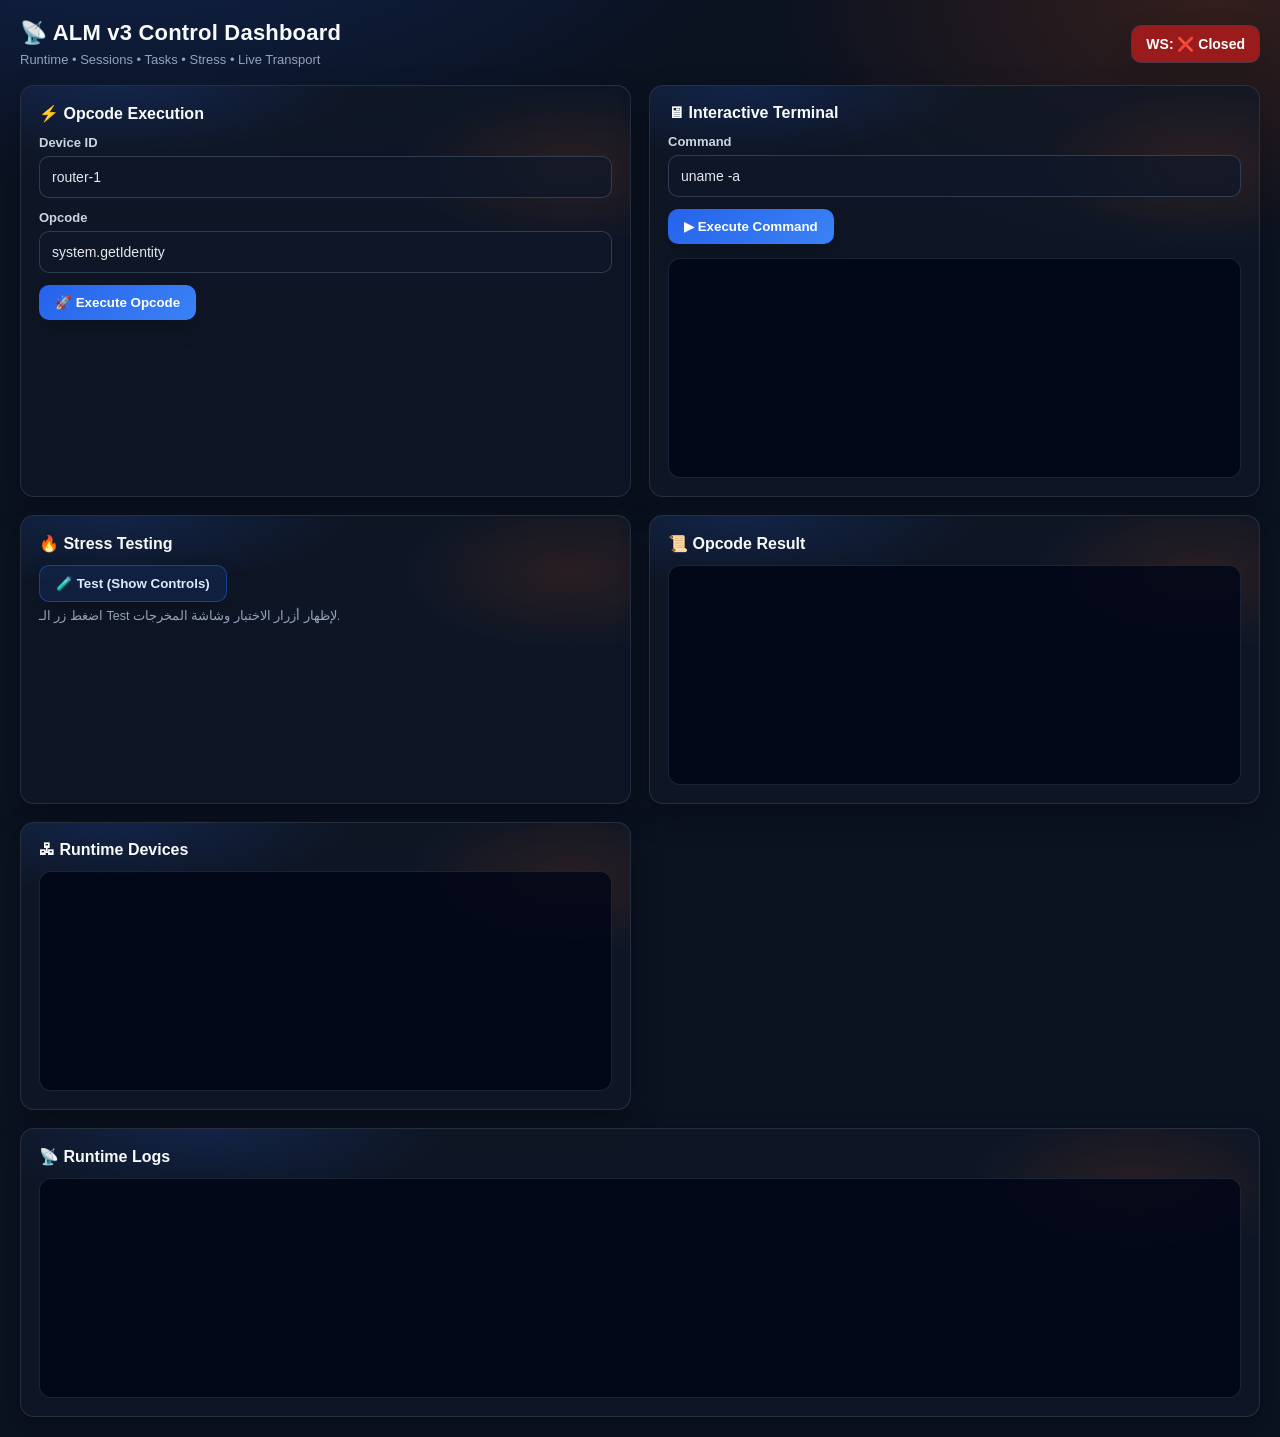
==== frontend/index.html @ 75d92298 "Refactor index.html for language and styling updates" ====
<!DOCTYPE html>
<html lang="en">
  <head>
    <meta charset="UTF-8" />
    <meta name="viewport" content="width=device-width, initial-scale=1.0" />
    <title>ALM v3 Dashboard</title>

    <style>
      * {
        box-sizing: border-box;
      }

      :root {
        --bg: #0b1220;
        --panel: rgba(17, 24, 39, 0.75);
        --panel-solid: #111827;
        --border: rgba(148, 163, 184, 0.18);
        --text: #e5e7eb;
        --muted: #94a3b8;

        --blue: #2563eb;
        --green: #16a34a;
        --amber: #ca8a04;
        --orange: #ea580c;
        --red: #991b1b;

        --shadow: 0 12px 30px rgba(0, 0, 0, 0.25);
        --radius: 14px;
      }

      body {
        margin: 0;
        padding: 20px;
        font-family: Arial, sans-serif;
        background: radial-gradient(1200px 600px at 10% -10%, rgba(37, 99, 235, 0.25), transparent 55%),
          radial-gradient(900px 500px at 95% 0%, rgba(234, 88, 12, 0.18), transparent 50%),
          var(--bg);
        color: var(--text);
      }

      h1,
      h2,
      h3 {
        margin: 0;
        color: #f8fafc;
      }

      .header {
        display: flex;
        justify-content: space-between;
        align-items: center;
        margin-bottom: 18px;
        gap: 18px;
        flex-wrap: wrap;
      }

      .title-wrap {
        display: flex;
        flex-direction: column;
        gap: 6px;
      }

      .header h1 {
        font-size: 22px;
        letter-spacing: 0.2px;
        line-height: 1.2;
      }

      .footer {
        color: var(--muted);
        font-size: 13px;
      }

      .badge {
        padding: 10px 14px;
        border-radius: 10px;
        font-size: 14px;
        font-weight: 700;
        color: #fff;
        background: rgba(30, 41, 59, 0.9);
        border: 1px solid rgba(51, 65, 85, 0.7);
        box-shadow: 0 10px 26px rgba(0, 0, 0, 0.18);
        white-space: nowrap;
      }

      .grid {
        display: grid;
        grid-template-columns: repeat(auto-fit, minmax(420px, 1fr));
        gap: 18px;
      }

      .card {
        background: var(--panel);
        border: 1px solid var(--border);
        border-radius: var(--radius);
        padding: 18px;
        box-shadow: var(--shadow);
        position: relative;
        overflow: hidden;
      }

      .card::before {
        content: "";
        position: absolute;
        inset: -2px;
        background: radial-gradient(400px 120px at 15% 0%, rgba(37, 99, 235, 0.18), transparent 60%),
          radial-gradient(300px 140px at 90% 20%, rgba(234, 88, 12, 0.12), transparent 55%);
        pointer-events: none;
      }

      .card > * {
        position: relative;
      }

      .card h2 {
        font-size: 16px;
        margin-bottom: 12px;
        display: flex;
        align-items: center;
        gap: 10px;
      }

      .row {
        margin-bottom: 12px;
      }

      label {
        display: block;
        margin-bottom: 6px;
        font-weight: 800;
        color: #cbd5e1;
        font-size: 13px;
      }

      input {
        width: 100%;
        padding: 12px;
        border-radius: 10px;
        border: 1px solid rgba(51, 65, 85, 0.9);
        background: rgba(15, 23, 42, 0.7);
        color: var(--text);
        font-size: 14px;
        outline: none;
        transition: border-color 0.2s, box-shadow 0.2s, transform 0.2s;
      }

      input:focus {
        border-color: rgba(37, 99, 235, 1);
        box-shadow: 0 0 0 4px rgba(37, 99, 235, 0.18);
      }

      button {
        border: none;
        border-radius: 10px;
        padding: 10px 16px;
        cursor: pointer;
        font-weight: 800;
        transition: 0.18s ease;
        transform: translateY(0);
        box-shadow: 0 10px 20px rgba(0, 0, 0, 0.18);
      }

      button:hover {
        opacity: 0.95;
        transform: translateY(-1px);
      }

      button:active {
        transform: translateY(0);
      }

      .btn-primary {
        background: linear-gradient(135deg, rgba(37, 99, 235, 1), rgba(59, 130, 246, 1));
        color: white;
      }

      .btn-light {
        background: linear-gradient(135deg, rgba(22, 163, 74, 1), rgba(34, 197, 94, 1));
        color: white;
      }

      .btn-medium {
        background: linear-gradient(135deg, rgba(202, 138, 4, 1), rgba(245, 158, 11, 1));
        color: white;
      }

      .btn-heavy {
        background: linear-gradient(135deg, rgba(234, 88, 12, 1), rgba(251, 146, 60, 1));
        color: white;
      }

      .btn-extreme {
        background: linear-gradient(135deg, rgba(153, 27, 27, 1), rgba(220, 38, 38, 1));
        color: white;
      }

      /* Toggle button style */
      .btn-toggle {
        background: rgba(37, 99, 235, 0.12);
        border: 1px solid rgba(37, 99, 235, 0.5);
        color: #dbeafe;
      }

      /* Stress controls area (hidden until Test clicked) */
      .stress-controls {
        display: none; /* Hidden by default */
        margin-top: 10px;
      }

      .stress-controls.show {
        display: block;
      }

      .stress-buttons {
        display: flex;
        flex-wrap: wrap;
        gap: 10px;
        margin-bottom: 12px;
      }

      .runtime-terminal {
        background: rgba(2, 6, 23, 0.85);
        color: #22c55e;
        border-radius: 12px;
        padding: 14px;
        font-family: monospace;
        font-size: 13px;
        line-height: 1.6;
        overflow-x: auto;
        overflow-y: auto;
        white-space: pre-wrap;
        border: 1px solid rgba(30, 41, 59, 0.9);
        min-height: 220px;
        max-height: 320px;
      }

      .runtime-terminal .line {
        margin-bottom: 6px;
      }

      /* small hint */
      .hint {
        color: var(--muted);
        font-size: 12.5px;
        margin-top: 6px;
      }

      @media (max-width: 768px) {
        body {
          padding: 12px;
        }
        .grid {
          grid-template-columns: 1fr;
        }
      }
    </style>
  </head>

  <body>
    <!-- HEADER -->
    <div class="header">
      <div class="title-wrap">
        <h1>📡 ALM v3 Control Dashboard</h1>
        <div class="footer">Runtime • Sessions • Tasks • Stress • Live Transport</div>
      </div>

      <div id="wsStatus" class="badge">WS: ⏳ Connecting...</div>
    </div>

    <!-- MAIN GRID -->
    <div class="grid">
      <!-- OPCODE -->
      <div class="card">
        <h2>⚡ Opcode Execution</h2>

        <div class="row">
          <label>Device ID</label>
          <input id="opcodeDevice" value="router-1" />
        </div>

        <div class="row">
          <label>Opcode</label>
          <input id="opcodeInput" value="system.getIdentity" />
        </div>

        <button class="btn-primary" onclick="sendOpcode()">
          🚀 Execute Opcode
        </button>
      </div>

      <!-- TERMINAL -->
      <div class="card">
        <h2>🖥 Interactive Terminal</h2>

        <div class="row">
          <label>Command</label>
          <input id="terminalInput" value="uname -a" />
        </div>

        <button class="btn-primary" onclick="runTerminal()">
          ▶ Execute Command
        </button>

        <div
          id="terminalOutput"
          class="runtime-terminal"
          style="margin-top:14px;"
        ></div>
      </div>

      <!-- STRESS -->
      <div class="card">
        <h2>🔥 Stress Testing</h2>

        <!-- Test button (shows stress controls + terminal) -->
        <button
          id="stressTestToggle"
          class="btn-toggle"
          type="button"
          aria-expanded="false"
        >
          🧪 Test (Show Controls)
        </button>
        <div class="hint">اضغط زر الـ Test لإظهار أزرار الاختبار وشاشة المخرجات.</div>

        <!-- Hidden by default -->
        <div id="stressControlsWrap" class="stress-controls">
          <div class="stress-buttons">
            <button id="runLight" class="btn-light">Light</button>
            <button id="runMedium" class="btn-medium">Medium</button>
            <button id="runHeavy" class="btn-heavy">Heavy</button>
            <button id="runExtreme" class="btn-extreme">Extreme</button>
          </div>

          <div id="stressResults" class="runtime-terminal"></div>
        </div>
      </div>

      <!-- OPCODE RESULT -->
      <div class="card">
        <h2>📜 Opcode Result</h2>
        <div id="opcodeResult" class="runtime-terminal"></div>
      </div>

      <!-- DEVICES -->
      <div class="card">
        <h2>🖧 Runtime Devices</h2>
        <div id="devicesBox" class="runtime-terminal"></div>
      </div>

      <!-- LOGS -->
      <div
        class="card"
        style="grid-column: 1 / -1;"
      >
        <h2>📡 Runtime Logs</h2>
        <div id="logs" class="runtime-terminal"></div>
      </div>
    </div>

    <script type="module" src="app.js"></script>

    <!-- Inline toggle logic for the Stress UI only -->
    <script>
      const toggleBtn = document.getElementById("stressTestToggle");
      const wrap = document.getElementById("stressControlsWrap");

      // Default hidden; show on click
      toggleBtn.addEventListener("click", () => {
        const isOpen = wrap.classList.toggle("show");
        toggleBtn.setAttribute("aria-expanded", String(isOpen));
        toggleBtn.textContent = isOpen
          ? "✅ Test (Hide Controls)"
          : "🧪 Test (Show Controls)";
      });
    </script>
  </body>
</html>
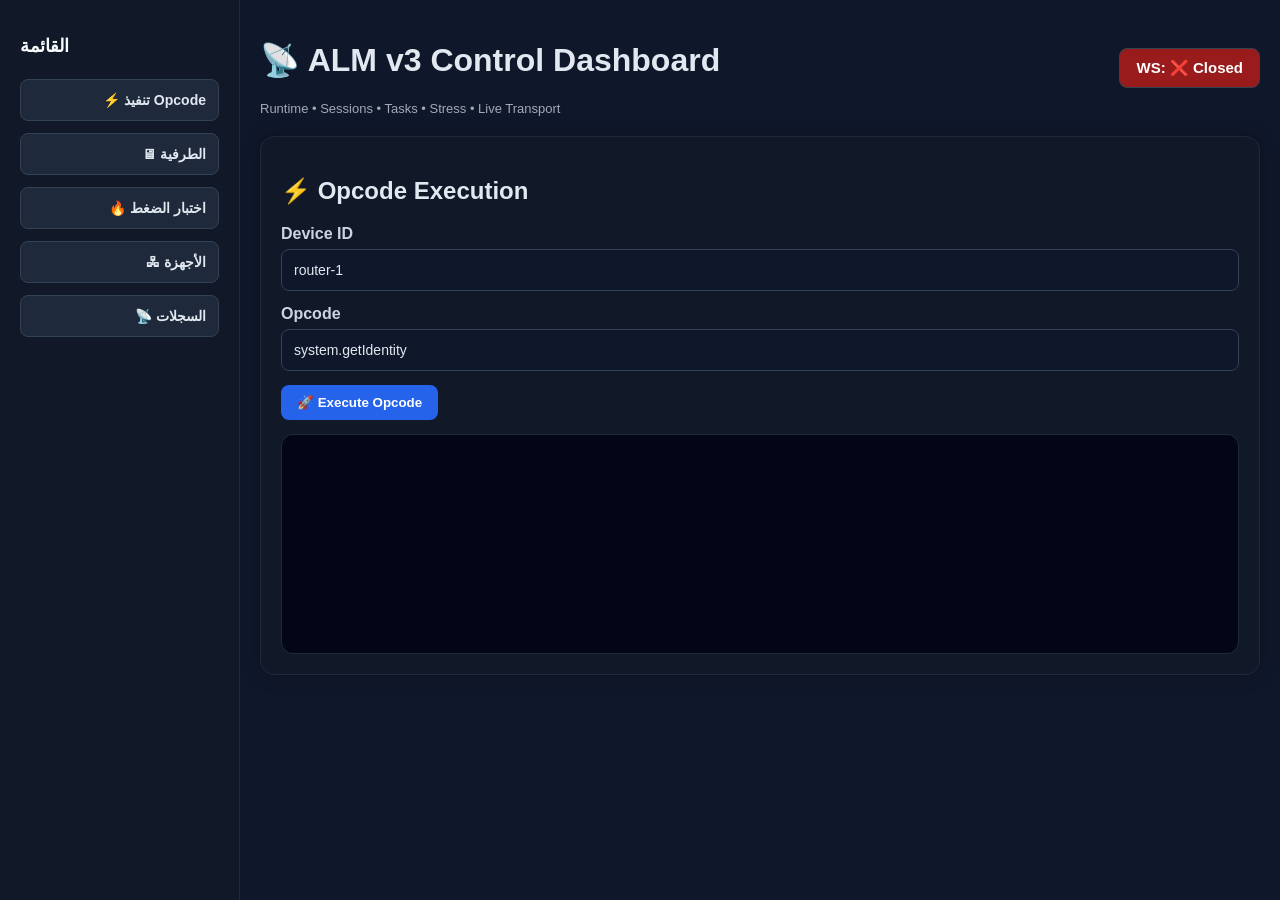
==== commit 59d6cb5b: "Update index.html" ====
--- a/frontend/index.html
+++ b/frontend/index.html
@@ -1,275 +1,195 @@
 <!DOCTYPE html>
 <html lang="en">
-  <head>
-    <meta charset="UTF-8" />
-    <meta name="viewport" content="width=device-width, initial-scale=1.0" />
-    <title>ALM v3 Dashboard</title>
-
-    <style>
-      * {
-        box-sizing: border-box;
-      }
-
-      :root {
-        --bg: #0b1220;
-        --panel: rgba(17, 24, 39, 0.75);
-        --panel-solid: #111827;
-        --border: rgba(148, 163, 184, 0.18);
-        --text: #e5e7eb;
-        --muted: #94a3b8;
-
-        --blue: #2563eb;
-        --green: #16a34a;
-        --amber: #ca8a04;
-        --orange: #ea580c;
-        --red: #991b1b;
-
-        --shadow: 0 12px 30px rgba(0, 0, 0, 0.25);
-        --radius: 14px;
-      }
-
-      body {
-        margin: 0;
-        padding: 20px;
-        font-family: Arial, sans-serif;
-        background: radial-gradient(1200px 600px at 10% -10%, rgba(37, 99, 235, 0.25), transparent 55%),
-          radial-gradient(900px 500px at 95% 0%, rgba(234, 88, 12, 0.18), transparent 50%),
-          var(--bg);
-        color: var(--text);
-      }
-
-      h1,
-      h2,
-      h3 {
-        margin: 0;
-        color: #f8fafc;
-      }
-
-      .header {
-        display: flex;
-        justify-content: space-between;
-        align-items: center;
-        margin-bottom: 18px;
-        gap: 18px;
-        flex-wrap: wrap;
-      }
-
-      .title-wrap {
-        display: flex;
-        flex-direction: column;
-        gap: 6px;
-      }
-
-      .header h1 {
-        font-size: 22px;
-        letter-spacing: 0.2px;
-        line-height: 1.2;
-      }
-
-      .footer {
-        color: var(--muted);
-        font-size: 13px;
-      }
-
-      .badge {
-        padding: 10px 14px;
-        border-radius: 10px;
-        font-size: 14px;
-        font-weight: 700;
-        color: #fff;
-        background: rgba(30, 41, 59, 0.9);
-        border: 1px solid rgba(51, 65, 85, 0.7);
-        box-shadow: 0 10px 26px rgba(0, 0, 0, 0.18);
-        white-space: nowrap;
-      }
-
-      .grid {
-        display: grid;
-        grid-template-columns: repeat(auto-fit, minmax(420px, 1fr));
-        gap: 18px;
-      }
-
-      .card {
-        background: var(--panel);
-        border: 1px solid var(--border);
-        border-radius: var(--radius);
-        padding: 18px;
-        box-shadow: var(--shadow);
-        position: relative;
-        overflow: hidden;
-      }
-
-      .card::before {
-        content: "";
-        position: absolute;
-        inset: -2px;
-        background: radial-gradient(400px 120px at 15% 0%, rgba(37, 99, 235, 0.18), transparent 60%),
-          radial-gradient(300px 140px at 90% 20%, rgba(234, 88, 12, 0.12), transparent 55%);
-        pointer-events: none;
-      }
-
-      .card > * {
-        position: relative;
-      }
-
-      .card h2 {
-        font-size: 16px;
-        margin-bottom: 12px;
-        display: flex;
-        align-items: center;
-        gap: 10px;
-      }
-
-      .row {
-        margin-bottom: 12px;
-      }
-
-      label {
-        display: block;
-        margin-bottom: 6px;
-        font-weight: 800;
-        color: #cbd5e1;
-        font-size: 13px;
-      }
-
-      input {
-        width: 100%;
-        padding: 12px;
-        border-radius: 10px;
-        border: 1px solid rgba(51, 65, 85, 0.9);
-        background: rgba(15, 23, 42, 0.7);
-        color: var(--text);
-        font-size: 14px;
-        outline: none;
-        transition: border-color 0.2s, box-shadow 0.2s, transform 0.2s;
-      }
-
-      input:focus {
-        border-color: rgba(37, 99, 235, 1);
-        box-shadow: 0 0 0 4px rgba(37, 99, 235, 0.18);
-      }
-
-      button {
-        border: none;
-        border-radius: 10px;
-        padding: 10px 16px;
-        cursor: pointer;
-        font-weight: 800;
-        transition: 0.18s ease;
-        transform: translateY(0);
-        box-shadow: 0 10px 20px rgba(0, 0, 0, 0.18);
-      }
-
-      button:hover {
-        opacity: 0.95;
-        transform: translateY(-1px);
-      }
-
-      button:active {
-        transform: translateY(0);
-      }
-
-      .btn-primary {
-        background: linear-gradient(135deg, rgba(37, 99, 235, 1), rgba(59, 130, 246, 1));
-        color: white;
-      }
-
-      .btn-light {
-        background: linear-gradient(135deg, rgba(22, 163, 74, 1), rgba(34, 197, 94, 1));
-        color: white;
-      }
-
-      .btn-medium {
-        background: linear-gradient(135deg, rgba(202, 138, 4, 1), rgba(245, 158, 11, 1));
-        color: white;
-      }
-
-      .btn-heavy {
-        background: linear-gradient(135deg, rgba(234, 88, 12, 1), rgba(251, 146, 60, 1));
-        color: white;
-      }
-
-      .btn-extreme {
-        background: linear-gradient(135deg, rgba(153, 27, 27, 1), rgba(220, 38, 38, 1));
-        color: white;
-      }
-
-      /* Toggle button style */
-      .btn-toggle {
-        background: rgba(37, 99, 235, 0.12);
-        border: 1px solid rgba(37, 99, 235, 0.5);
-        color: #dbeafe;
-      }
-
-      /* Stress controls area (hidden until Test clicked) */
-      .stress-controls {
-        display: none; /* Hidden by default */
-        margin-top: 10px;
-      }
-
-      .stress-controls.show {
-        display: block;
-      }
-
-      .stress-buttons {
-        display: flex;
-        flex-wrap: wrap;
-        gap: 10px;
-        margin-bottom: 12px;
-      }
-
-      .runtime-terminal {
-        background: rgba(2, 6, 23, 0.85);
-        color: #22c55e;
-        border-radius: 12px;
-        padding: 14px;
-        font-family: monospace;
-        font-size: 13px;
-        line-height: 1.6;
-        overflow-x: auto;
-        overflow-y: auto;
-        white-space: pre-wrap;
-        border: 1px solid rgba(30, 41, 59, 0.9);
-        min-height: 220px;
-        max-height: 320px;
-      }
-
-      .runtime-terminal .line {
-        margin-bottom: 6px;
-      }
-
-      /* small hint */
-      .hint {
-        color: var(--muted);
-        font-size: 12.5px;
-        margin-top: 6px;
-      }
-
-      @media (max-width: 768px) {
-        body {
-          padding: 12px;
-        }
-        .grid {
-          grid-template-columns: 1fr;
-        }
-      }
-    </style>
-  </head>
-
-  <body>
-    <!-- HEADER -->
-    <div class="header">
-      <div class="title-wrap">
+
+<head>
+
+  <meta charset="UTF-8" />
+  <meta name="viewport" content="width=device-width, initial-scale=1.0" />
+
+  <title>ALM v3 Dashboard</title>
+
+  <style>
+
+    * { box-sizing: border-box; }
+
+    body {
+      margin: 0;
+      font-family: Arial, sans-serif;
+      background: #0f172a;
+      color: #e2e8f0;
+      display: flex;
+      height: 100vh;
+      overflow: hidden;
+    }
+
+    /* SIDEBAR */
+    .sidebar {
+      width: 240px;
+      background: #111827;
+      border-right: 1px solid #1f2937;
+      padding: 20px;
+      display: flex;
+      flex-direction: column;
+      gap: 12px;
+    }
+
+    .sidebar h2 {
+      font-size: 18px;
+      margin-bottom: 10px;
+      color: #f8fafc;
+    }
+
+    .side-btn {
+      background: #1e293b;
+      color: #e2e8f0;
+      padding: 12px;
+      border-radius: 8px;
+      border: 1px solid #334155;
+      cursor: pointer;
+      text-align: right;
+      font-size: 14px;
+      transition: 0.2s;
+    }
+
+    .side-btn:hover {
+      background: #334155;
+    }
+
+    /* MAIN AREA */
+    .main {
+      flex: 1;
+      padding: 20px;
+      overflow-y: auto;
+    }
+
+    /* TOP BAR */
+    .topbar {
+      display: flex;
+      justify-content: space-between;
+      align-items: center;
+      margin-bottom: 20px;
+    }
+
+    .badge {
+      padding: 10px 16px;
+      border-radius: 8px;
+      font-size: 15px;
+      font-weight: bold;
+      color: #fff;
+      background: #1e293b;
+      border: 1px solid #334155;
+    }
+
+    /* CARDS (unchanged from your code) */
+    .card {
+      background: #111827;
+      border: 1px solid #1f2937;
+      border-radius: 14px;
+      padding: 20px;
+      box-shadow: 0 0 18px rgba(0,0,0,0.25);
+      margin-bottom: 20px;
+    }
+
+    .row { margin-bottom: 14px; }
+
+    label {
+      display: block;
+      margin-bottom: 6px;
+      font-weight: bold;
+      color: #cbd5e1;
+    }
+
+    input {
+      width: 100%;
+      padding: 12px;
+      border-radius: 8px;
+      border: 1px solid #334155;
+      background: #0f172a;
+      color: #e2e8f0;
+      font-size: 14px;
+      outline: none;
+    }
+
+    input:focus { border-color: #2563eb; }
+
+    button {
+      border: none;
+      border-radius: 8px;
+      padding: 10px 16px;
+      cursor: pointer;
+      font-weight: bold;
+      transition: 0.2s;
+    }
+
+    .btn-primary { background: #2563eb; color: white; }
+    .btn-light { background: #16a34a; color: white; }
+    .btn-medium { background: #ca8a04; color: white; }
+    .btn-heavy { background: #ea580c; color: white; }
+    .btn-extreme { background: #991b1b; color: white; }
+
+    .stress-buttons {
+      display: flex;
+      flex-wrap: wrap;
+      gap: 10px;
+      margin-bottom: 14px;
+    }
+
+    .runtime-terminal {
+      background: #020617;
+      color: #22c55e;
+      border-radius: 12px;
+      padding: 16px;
+      font-family: monospace;
+      font-size: 13px;
+      line-height: 1.6;
+      overflow-x: auto;
+      overflow-y: auto;
+      white-space: pre-wrap;
+      border: 1px solid #1e293b;
+      min-height: 220px;
+      max-height: 320px;
+    }
+
+    /* Hide all pages initially */
+    .page { display: none; }
+
+    /* Show active page */
+    .active { display: block; }
+
+  </style>
+
+</head>
+
+<body>
+
+  <!-- SIDEBAR -->
+  <div class="sidebar">
+    <h2>القائمة</h2>
+
+    <button class="side-btn" onclick="showPage('pageOpcode')">⚡ تنفيذ Opcode</button>
+    <button class="side-btn" onclick="showPage('pageTerminal')">🖥 الطرفية</button>
+    <button class="side-btn" onclick="showPage('pageStress')">🔥 اختبار الضغط</button>
+    <button class="side-btn" onclick="showPage('pageDevices')">🖧 الأجهزة</button>
+    <button class="side-btn" onclick="showPage('pageLogs')">📡 السجلات</button>
+  </div>
+
+  <!-- MAIN AREA -->
+  <div class="main">
+
+    <!-- TOP BAR -->
+    <div class="topbar">
+      <div>
         <h1>📡 ALM v3 Control Dashboard</h1>
-        <div class="footer">Runtime • Sessions • Tasks • Stress • Live Transport</div>
+        <div style="opacity:0.7; font-size:13px;">Runtime • Sessions • Tasks • Stress • Live Transport</div>
       </div>
 
       <div id="wsStatus" class="badge">WS: ⏳ Connecting...</div>
     </div>
 
-    <!-- MAIN GRID -->
-    <div class="grid">
-      <!-- OPCODE -->
+    <!-- PAGES -->
+
+    <!-- OPCODE PAGE -->
+    <div id="pageOpcode" class="page active">
       <div class="card">
         <h2>⚡ Opcode Execution</h2>
 
@@ -283,12 +203,14 @@
           <input id="opcodeInput" value="system.getIdentity" />
         </div>
 
-        <button class="btn-primary" onclick="sendOpcode()">
-          🚀 Execute Opcode
-        </button>
-      </div>
-
-      <!-- TERMINAL -->
+        <button class="btn-primary" onclick="sendOpcode()">🚀 Execute Opcode</button>
+
+        <div id="opcodeResult" class="runtime-terminal" style="margin-top:14px;"></div>
+      </div>
+    </div>
+
+    <!-- TERMINAL PAGE -->
+    <div id="pageTerminal" class="page">
       <div class="card">
         <h2>🖥 Interactive Terminal</h2>
 
@@ -297,82 +219,55 @@
           <input id="terminalInput" value="uname -a" />
         </div>
 
-        <button class="btn-primary" onclick="runTerminal()">
-          ▶ Execute Command
-        </button>
-
-        <div
-          id="terminalOutput"
-          class="runtime-terminal"
-          style="margin-top:14px;"
-        ></div>
-      </div>
-
-      <!-- STRESS -->
+        <button class="btn-primary" onclick="runTerminal()">▶ Execute Command</button>
+
+        <div id="terminalOutput" class="runtime-terminal" style="margin-top:14px;"></div>
+      </div>
+    </div>
+
+    <!-- STRESS PAGE -->
+    <div id="pageStress" class="page">
       <div class="card">
         <h2>🔥 Stress Testing</h2>
 
-        <!-- Test button (shows stress controls + terminal) -->
-        <button
-          id="stressTestToggle"
-          class="btn-toggle"
-          type="button"
-          aria-expanded="false"
-        >
-          🧪 Test (Show Controls)
-        </button>
-        <div class="hint">اضغط زر الـ Test لإظهار أزرار الاختبار وشاشة المخرجات.</div>
-
-        <!-- Hidden by default -->
-        <div id="stressControlsWrap" class="stress-controls">
-          <div class="stress-buttons">
-            <button id="runLight" class="btn-light">Light</button>
-            <button id="runMedium" class="btn-medium">Medium</button>
-            <button id="runHeavy" class="btn-heavy">Heavy</button>
-            <button id="runExtreme" class="btn-extreme">Extreme</button>
-          </div>
-
-          <div id="stressResults" class="runtime-terminal"></div>
-        </div>
-      </div>
-
-      <!-- OPCODE RESULT -->
-      <div class="card">
-        <h2>📜 Opcode Result</h2>
-        <div id="opcodeResult" class="runtime-terminal"></div>
-      </div>
-
-      <!-- DEVICES -->
+        <div class="stress-buttons">
+          <button id="runLight" class="btn-light">Light</button>
+          <button id="runMedium" class="btn-medium">Medium</button>
+          <button id="runHeavy" class="btn-heavy">Heavy</button>
+          <button id="runExtreme" class="btn-extreme">Extreme</button>
+        </div>
+
+        <div id="stressResults" class="runtime-terminal"></div>
+      </div>
+    </div>
+
+    <!-- DEVICES PAGE -->
+    <div id="pageDevices" class="page">
       <div class="card">
         <h2>🖧 Runtime Devices</h2>
         <div id="devicesBox" class="runtime-terminal"></div>
       </div>
-
-      <!-- LOGS -->
-      <div
-        class="card"
-        style="grid-column: 1 / -1;"
-      >
+    </div>
+
+    <!-- LOGS PAGE -->
+    <div id="pageLogs" class="page">
+      <div class="card">
         <h2>📡 Runtime Logs</h2>
         <div id="logs" class="runtime-terminal"></div>
       </div>
     </div>
 
-    <script type="module" src="app.js"></script>
-
-    <!-- Inline toggle logic for the Stress UI only -->
-    <script>
-      const toggleBtn = document.getElementById("stressTestToggle");
-      const wrap = document.getElementById("stressControlsWrap");
-
-      // Default hidden; show on click
-      toggleBtn.addEventListener("click", () => {
-        const isOpen = wrap.classList.toggle("show");
-        toggleBtn.setAttribute("aria-expanded", String(isOpen));
-        toggleBtn.textContent = isOpen
-          ? "✅ Test (Hide Controls)"
-          : "🧪 Test (Show Controls)";
-      });
-    </script>
-  </body>
+  </div>
+
+  <script type="module" src="app.js"></script>
+
+  <script>
+    function showPage(id) {
+      document.querySelectorAll('.page').forEach(p => p.classList.remove('active'));
+      document.getElementById(id).classList.add('active');
+    }
+  </script>
+
+</body>
+
 </html>
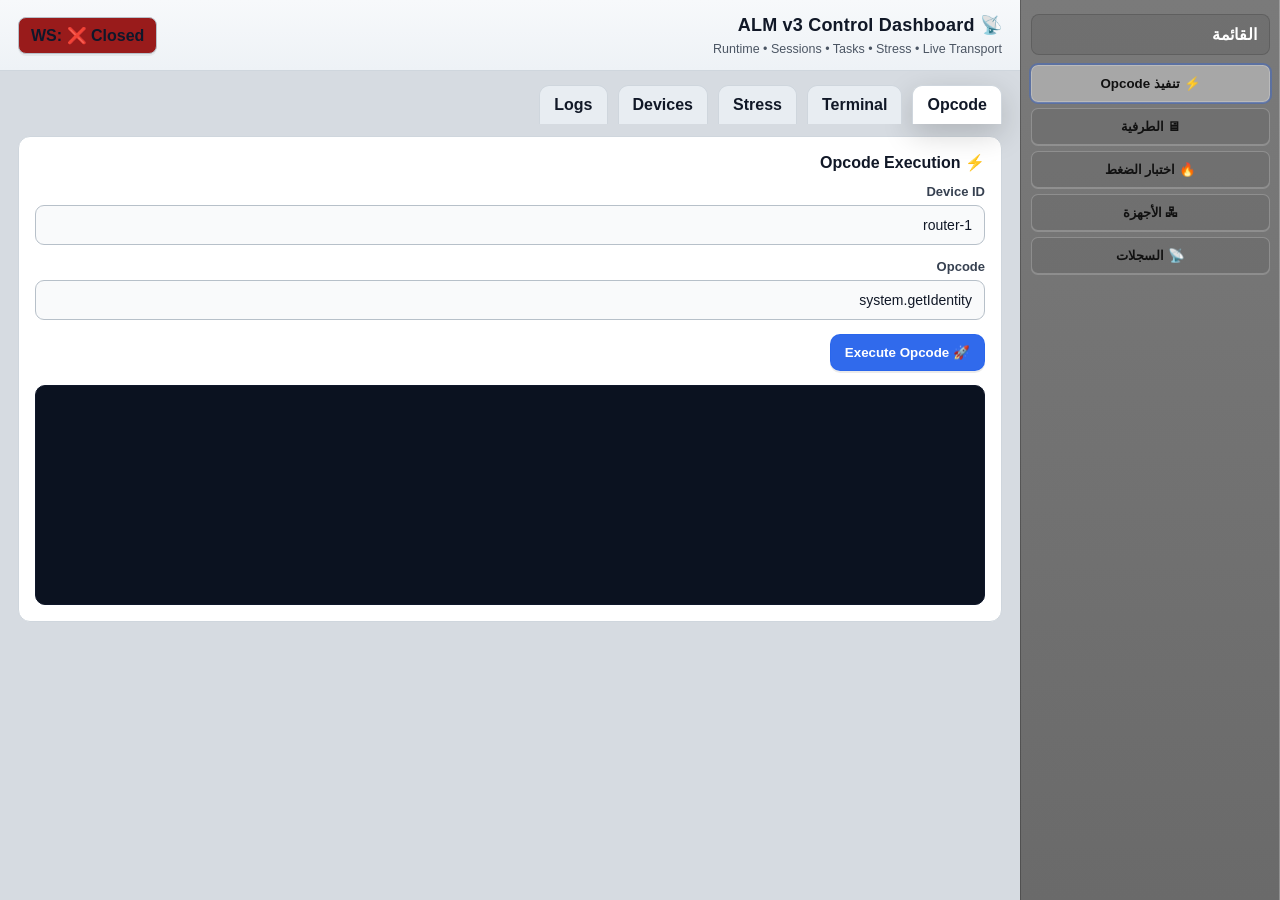
==== commit aaac987a: "Update index.html" ====
--- a/frontend/index.html
+++ b/frontend/index.html
@@ -1,273 +1,452 @@
 <!DOCTYPE html>
-<html lang="en">
-
-<head>
-
-  <meta charset="UTF-8" />
-  <meta name="viewport" content="width=device-width, initial-scale=1.0" />
-
-  <title>ALM v3 Dashboard</title>
-
-  <style>
-
-    * { box-sizing: border-box; }
-
-    body {
-      margin: 0;
-      font-family: Arial, sans-serif;
-      background: #0f172a;
-      color: #e2e8f0;
-      display: flex;
-      height: 100vh;
-      overflow: hidden;
-    }
-
-    /* SIDEBAR */
-    .sidebar {
-      width: 240px;
-      background: #111827;
-      border-right: 1px solid #1f2937;
-      padding: 20px;
-      display: flex;
-      flex-direction: column;
-      gap: 12px;
-    }
-
-    .sidebar h2 {
-      font-size: 18px;
-      margin-bottom: 10px;
-      color: #f8fafc;
-    }
-
-    .side-btn {
-      background: #1e293b;
-      color: #e2e8f0;
-      padding: 12px;
-      border-radius: 8px;
-      border: 1px solid #334155;
-      cursor: pointer;
-      text-align: right;
-      font-size: 14px;
-      transition: 0.2s;
-    }
-
-    .side-btn:hover {
-      background: #334155;
-    }
-
-    /* MAIN AREA */
-    .main {
-      flex: 1;
-      padding: 20px;
-      overflow-y: auto;
-    }
-
-    /* TOP BAR */
-    .topbar {
-      display: flex;
-      justify-content: space-between;
-      align-items: center;
-      margin-bottom: 20px;
-    }
-
-    .badge {
-      padding: 10px 16px;
-      border-radius: 8px;
-      font-size: 15px;
-      font-weight: bold;
-      color: #fff;
-      background: #1e293b;
-      border: 1px solid #334155;
-    }
-
-    /* CARDS (unchanged from your code) */
-    .card {
-      background: #111827;
-      border: 1px solid #1f2937;
-      border-radius: 14px;
-      padding: 20px;
-      box-shadow: 0 0 18px rgba(0,0,0,0.25);
-      margin-bottom: 20px;
-    }
-
-    .row { margin-bottom: 14px; }
-
-    label {
-      display: block;
-      margin-bottom: 6px;
-      font-weight: bold;
-      color: #cbd5e1;
-    }
-
-    input {
-      width: 100%;
-      padding: 12px;
-      border-radius: 8px;
-      border: 1px solid #334155;
-      background: #0f172a;
-      color: #e2e8f0;
-      font-size: 14px;
-      outline: none;
-    }
-
-    input:focus { border-color: #2563eb; }
-
-    button {
-      border: none;
-      border-radius: 8px;
-      padding: 10px 16px;
-      cursor: pointer;
-      font-weight: bold;
-      transition: 0.2s;
-    }
-
-    .btn-primary { background: #2563eb; color: white; }
-    .btn-light { background: #16a34a; color: white; }
-    .btn-medium { background: #ca8a04; color: white; }
-    .btn-heavy { background: #ea580c; color: white; }
-    .btn-extreme { background: #991b1b; color: white; }
-
-    .stress-buttons {
-      display: flex;
-      flex-wrap: wrap;
-      gap: 10px;
-      margin-bottom: 14px;
-    }
-
-    .runtime-terminal {
-      background: #020617;
-      color: #22c55e;
-      border-radius: 12px;
-      padding: 16px;
-      font-family: monospace;
-      font-size: 13px;
-      line-height: 1.6;
-      overflow-x: auto;
-      overflow-y: auto;
-      white-space: pre-wrap;
-      border: 1px solid #1e293b;
-      min-height: 220px;
-      max-height: 320px;
-    }
-
-    /* Hide all pages initially */
-    .page { display: none; }
-
-    /* Show active page */
-    .active { display: block; }
-
-  </style>
-
-</head>
-
-<body>
-
-  <!-- SIDEBAR -->
-  <div class="sidebar">
-    <h2>القائمة</h2>
-
-    <button class="side-btn" onclick="showPage('pageOpcode')">⚡ تنفيذ Opcode</button>
-    <button class="side-btn" onclick="showPage('pageTerminal')">🖥 الطرفية</button>
-    <button class="side-btn" onclick="showPage('pageStress')">🔥 اختبار الضغط</button>
-    <button class="side-btn" onclick="showPage('pageDevices')">🖧 الأجهزة</button>
-    <button class="side-btn" onclick="showPage('pageLogs')">📡 السجلات</button>
-  </div>
-
-  <!-- MAIN AREA -->
-  <div class="main">
-
-    <!-- TOP BAR -->
-    <div class="topbar">
-      <div>
-        <h1>📡 ALM v3 Control Dashboard</h1>
-        <div style="opacity:0.7; font-size:13px;">Runtime • Sessions • Tasks • Stress • Live Transport</div>
+<html lang="ar" dir="rtl">
+  <head>
+    <meta charset="UTF-8" />
+    <meta name="viewport" content="width=device-width, initial-scale=1.0" />
+    <title>ALM v3 Dashboard</title>
+
+    <style>
+      * { box-sizing: border-box; }
+      :root{
+        --bg-left:#7a7a7a;
+        --bg-left-dark:#6a6a6a;
+        --bg-left-darker:#5a5a5a;
+
+        --panel:#f4f6f8;
+        --panel-2:#ffffff;
+
+        --line:#cfd6dd;
+        --line-2:#b7c0c9;
+
+        --text:#111827;
+        --muted:#4b5563;
+
+        --tab:#e8edf2;
+        --tab-active:#ffffff;
+
+        --shadow: 0 10px 30px rgba(0,0,0,.18);
+
+        --accent:#2563eb;
+        --accent-2:#16a34a;
+
+        --btn:#e5e7eb;
+        --btn-hover:#d1d5db;
+
+        --danger:#ef4444;
+      }
+
+      body{
+        margin:0;
+        font-family: Arial, sans-serif;
+        height:100vh;
+        overflow:hidden;
+        background: #d6dbe1; /* مثل لون سطح Router UI */
+        color: var(--text);
+        display:flex;
+      }
+
+      /* ============ Sidebar ============ */
+      .sidebar{
+        width: 260px;
+        background: linear-gradient(180deg, var(--bg-left), var(--bg-left-dark));
+        border-left: 1px solid rgba(0,0,0,.25);
+        box-shadow: inset -1px 0 0 rgba(255,255,255,.25);
+        padding: 14px 10px;
+        overflow:auto;
+      }
+
+      .sidebar-header{
+        background: rgba(0,0,0,.08);
+        border: 1px solid rgba(0,0,0,.15);
+        border-radius: 8px;
+        padding: 10px 12px;
+        margin-bottom: 10px;
+      }
+
+      .sidebar-header h2{
+        margin:0;
+        font-size: 16px;
+        color:#fff;
+        letter-spacing:.2px;
+      }
+
+      .side-btn{
+        width:100%;
+        border-radius: 7px;
+        border: 1px solid rgba(255,255,255,.22);
+        background: rgba(0,0,0,.06);
+        color:#111;
+        text-align:center;
+        padding: 10px 8px;
+        cursor:pointer;
+        font-weight: 700;
+        margin: 6px 0;
+        transition: .15s ease;
+        display:flex;
+        align-items:center;
+        justify-content:center;
+        gap:10px;
+        box-shadow: 0 1px 0 rgba(255,255,255,.18);
+      }
+
+      .side-btn:hover{
+        background: rgba(255,255,255,.20);
+      }
+
+      .side-btn.active{
+        background: rgba(255,255,255,.35);
+        outline: 2px solid rgba(37,99,235,.35);
+      }
+
+      /* ============ Main ============ */
+      .main{
+        flex:1;
+        display:flex;
+        flex-direction:column;
+        min-width:0;
+      }
+
+      /* Topbar like screenshot */
+      .topbar{
+        background: linear-gradient(180deg, #f7f9fb, #eef2f6);
+        border-bottom: 1px solid var(--line);
+        padding: 14px 18px;
+        display:flex;
+        align-items:center;
+        justify-content:space-between;
+        gap:14px;
+      }
+
+      .top-title{
+        display:flex;
+        flex-direction:column;
+        gap:6px;
+      }
+      .top-title h1{
+        margin:0;
+        font-size: 18px;
+        letter-spacing:.2px;
+      }
+      .top-sub{
+        font-size: 12.5px;
+        color: var(--muted);
+      }
+
+      .ws-badge{
+        padding: 8px 12px;
+        border-radius: 8px;
+        border: 1px solid var(--line-2);
+        background: #fff;
+        font-weight: 700;
+        color: #0f172a;
+        white-space:nowrap;
+        box-shadow: 0 2px 0 rgba(0,0,0,.05);
+      }
+
+      /* Page container */
+      .content{
+        padding: 14px 18px;
+        overflow:auto;
+      }
+
+      /* Tabs style (optional: يمكنك حذفها إذا لا تريد) */
+      .page-tabs{
+        display:flex;
+        gap:10px;
+        align-items:center;
+        margin-bottom: 12px;
+        flex-wrap: wrap;
+      }
+      .tab{
+        background: var(--tab);
+        border: 1px solid var(--line);
+        border-bottom: none;
+        padding: 10px 14px;
+        border-radius: 10px 10px 0 0;
+        cursor:pointer;
+        font-weight: 800;
+        color: #111827;
+        transition:.15s ease;
+      }
+      .tab.active{
+        background: var(--tab-active);
+        box-shadow: var(--shadow);
+      }
+
+      /* ============ Cards similar to screenshot panel ============ */
+      .card{
+        background: var(--panel-2);
+        border: 1px solid var(--line);
+        border-radius: 12px;
+        box-shadow: 0 1px 0 rgba(255,255,255,.6) inset;
+        padding: 16px;
+      }
+
+      .section-title{
+        font-size: 16px;
+        margin: 0 0 12px 0;
+        font-weight: 900;
+        display:flex;
+        align-items:center;
+        gap:10px;
+      }
+
+      .row{
+        margin-bottom: 14px;
+      }
+
+      label{
+        display:block;
+        margin-bottom: 6px;
+        font-weight: 800;
+        color: #374151;
+        font-size: 13px;
+      }
+
+      input{
+        width:100%;
+        padding: 11px 12px;
+        border-radius: 9px;
+        border: 1px solid var(--line-2);
+        background: #f9fafb;
+        color: var(--text);
+        font-size: 14px;
+        outline:none;
+      }
+
+      input:focus{
+        border-color: rgba(37,99,235,.85);
+        box-shadow: 0 0 0 4px rgba(37,99,235,.15);
+        background:#fff;
+      }
+
+      /* Buttons like RouterOS (grey buttons + colored variants) */
+      .btn{
+        border: 1px solid rgba(0,0,0,.12);
+        background: var(--btn);
+        color:#0f172a;
+        padding: 10px 14px;
+        border-radius: 10px;
+        cursor:pointer;
+        font-weight: 900;
+        transition: .15s ease;
+        box-shadow: 0 2px 0 rgba(0,0,0,.08);
+      }
+      .btn:hover{ background: var(--btn-hover); transform: translateY(-1px); }
+      .btn:active{ transform: translateY(0px); box-shadow: 0 1px 0 rgba(0,0,0,.08); }
+
+      .btn-primary{ background: rgba(37,99,235,.95); color:#fff; border-color: rgba(37,99,235,.45); }
+      .btn-primary:hover{ background: rgba(37,99,235,1); }
+
+      .btn-light{ background: rgba(22,163,74,.95); color:#fff; border-color: rgba(22,163,74,.45); }
+      .btn-medium{ background: rgba(202,138,4,.95); color:#fff; border-color: rgba(202,138,4,.45); }
+      .btn-heavy{ background: rgba(234,88,12,.95); color:#fff; border-color: rgba(234,88,12,.45); }
+      .btn-extreme{ background: rgba(153,27,27,.95); color:#fff; border-color: rgba(153,27,27,.45); }
+
+      .stress-buttons{
+        display:flex;
+        flex-wrap:wrap;
+        gap:10px;
+        margin-bottom: 12px;
+      }
+
+      /* Terminal output: in screenshot it's grid/mono on light bg */
+      .runtime-terminal{
+        background: #0b1220;
+        color: #22c55e;
+        border-radius: 10px;
+        border: 1px solid #0f172a;
+        padding: 14px;
+        font-family: ui-monospace, SFMono-Regular, Menlo, Monaco, Consolas, "Liberation Mono", "Courier New", monospace;
+        font-size: 13px;
+        line-height: 1.55;
+        overflow:auto;
+        min-height: 220px;
+        max-height: 360px;
+        white-space: pre-wrap;
+      }
+
+      /* Pages visibility */
+      .page{ display:none; }
+      .page.active{ display:block; }
+
+      /* Responsive */
+      @media (max-width: 900px){
+        .sidebar{ width: 220px; }
+      }
+      @media (max-width: 720px){
+        body{ flex-direction:column; }
+        .sidebar{
+          width:100%;
+          display:flex;
+          flex-direction:row;
+          gap:10px;
+          overflow:auto;
+          padding: 10px;
+        }
+        .side-btn{ flex: 1 0 auto; }
+      }
+    </style>
+  </head>
+
+  <body>
+    <!-- Sidebar -->
+    <div class="sidebar">
+      <div class="sidebar-header">
+        <h2>القائمة</h2>
       </div>
 
-      <div id="wsStatus" class="badge">WS: ⏳ Connecting...</div>
+      <button
+        class="side-btn"
+        id="sbOpcode"
+        onclick="showPage('pageOpcode','sbOpcode')"
+      >⚡ تنفيذ Opcode</button>
+
+      <button
+        class="side-btn"
+        id="sbTerminal"
+        onclick="showPage('pageTerminal','sbTerminal')"
+      >🖥 الطرفية</button>
+
+      <button
+        class="side-btn"
+        id="sbStress"
+        onclick="showPage('pageStress','sbStress')"
+      >🔥 اختبار الضغط</button>
+
+      <button
+        class="side-btn"
+        id="sbDevices"
+        onclick="showPage('pageDevices','sbDevices')"
+      >🖧 الأجهزة</button>
+
+      <button
+        class="side-btn"
+        id="sbLogs"
+        onclick="showPage('pageLogs','sbLogs')"
+      >📡 السجلات</button>
     </div>
 
-    <!-- PAGES -->
-
-    <!-- OPCODE PAGE -->
-    <div id="pageOpcode" class="page active">
-      <div class="card">
-        <h2>⚡ Opcode Execution</h2>
-
-        <div class="row">
-          <label>Device ID</label>
-          <input id="opcodeDevice" value="router-1" />
-        </div>
-
-        <div class="row">
-          <label>Opcode</label>
-          <input id="opcodeInput" value="system.getIdentity" />
-        </div>
-
-        <button class="btn-primary" onclick="sendOpcode()">🚀 Execute Opcode</button>
-
-        <div id="opcodeResult" class="runtime-terminal" style="margin-top:14px;"></div>
+    <!-- Main -->
+    <div class="main">
+      <!-- Topbar -->
+      <div class="topbar">
+        <div class="top-title">
+          <h1>📡 ALM v3 Control Dashboard</h1>
+          <div class="top-sub">Runtime • Sessions • Tasks • Stress • Live Transport</div>
+        </div>
+
+        <div id="wsStatus" class="ws-badge">WS: ⏳ Connecting...</div>
+      </div>
+
+      <!-- Content -->
+      <div class="content">
+        <!-- Tabs Row (optional—شكل مطابق أكثر للصورة) -->
+        <div class="page-tabs">
+          <div class="tab" id="tabOpcode" onclick="showPage('pageOpcode','sbOpcode')">Opcode</div>
+          <div class="tab" id="tabTerminal" onclick="showPage('pageTerminal','sbTerminal')">Terminal</div>
+          <div class="tab" id="tabStress" onclick="showPage('pageStress','sbStress')">Stress</div>
+          <div class="tab" id="tabDevices" onclick="showPage('pageDevices','sbDevices')">Devices</div>
+          <div class="tab" id="tabLogs" onclick="showPage('pageLogs','sbLogs')">Logs</div>
+        </div>
+
+        <!-- OPCODE PAGE -->
+        <div id="pageOpcode" class="page active">
+          <div class="card">
+            <h2 class="section-title">⚡ Opcode Execution</h2>
+
+            <div class="row">
+              <label>Device ID</label>
+              <input id="opcodeDevice" value="router-1" />
+            </div>
+
+            <div class="row">
+              <label>Opcode</label>
+              <input id="opcodeInput" value="system.getIdentity" />
+            </div>
+
+            <button class="btn btn-primary" onclick="sendOpcode()">🚀 Execute Opcode</button>
+
+            <div id="opcodeResult" class="runtime-terminal" style="margin-top:14px;"></div>
+          </div>
+        </div>
+
+        <!-- TERMINAL PAGE -->
+        <div id="pageTerminal" class="page">
+          <div class="card">
+            <h2 class="section-title">🖥 Interactive Terminal</h2>
+
+            <div class="row">
+              <label>Command</label>
+              <input id="terminalInput" value="uname -a" />
+            </div>
+
+            <button class="btn btn-primary" onclick="runTerminal()">▶ Execute Command</button>
+
+            <div id="terminalOutput" class="runtime-terminal" style="margin-top:14px;"></div>
+          </div>
+        </div>
+
+        <!-- STRESS PAGE -->
+        <div id="pageStress" class="page">
+          <div class="card">
+            <h2 class="section-title">🔥 Stress Testing</h2>
+
+            <div class="stress-buttons">
+              <button id="runLight" class="btn btn-light">Light</button>
+              <button id="runMedium" class="btn btn-medium">Medium</button>
+              <button id="runHeavy" class="btn btn-heavy">Heavy</button>
+              <button id="runExtreme" class="btn btn-extreme">Extreme</button>
+            </div>
+
+            <div id="stressResults" class="runtime-terminal"></div>
+          </div>
+        </div>
+
+        <!-- DEVICES PAGE -->
+        <div id="pageDevices" class="page">
+          <div class="card">
+            <h2 class="section-title">🖧 Runtime Devices</h2>
+            <div id="devicesBox" class="runtime-terminal"></div>
+          </div>
+        </div>
+
+        <!-- LOGS PAGE -->
+        <div id="pageLogs" class="page">
+          <div class="card">
+            <h2 class="section-title">📡 Runtime Logs</h2>
+            <div id="logs" class="runtime-terminal"></div>
+          </div>
+        </div>
       </div>
     </div>
 
-    <!-- TERMINAL PAGE -->
-    <div id="pageTerminal" class="page">
-      <div class="card">
-        <h2>🖥 Interactive Terminal</h2>
-
-        <div class="row">
-          <label>Command</label>
-          <input id="terminalInput" value="uname -a" />
-        </div>
-
-        <button class="btn-primary" onclick="runTerminal()">▶ Execute Command</button>
-
-        <div id="terminalOutput" class="runtime-terminal" style="margin-top:14px;"></div>
-      </div>
-    </div>
-
-    <!-- STRESS PAGE -->
-    <div id="pageStress" class="page">
-      <div class="card">
-        <h2>🔥 Stress Testing</h2>
-
-        <div class="stress-buttons">
-          <button id="runLight" class="btn-light">Light</button>
-          <button id="runMedium" class="btn-medium">Medium</button>
-          <button id="runHeavy" class="btn-heavy">Heavy</button>
-          <button id="runExtreme" class="btn-extreme">Extreme</button>
-        </div>
-
-        <div id="stressResults" class="runtime-terminal"></div>
-      </div>
-    </div>
-
-    <!-- DEVICES PAGE -->
-    <div id="pageDevices" class="page">
-      <div class="card">
-        <h2>🖧 Runtime Devices</h2>
-        <div id="devicesBox" class="runtime-terminal"></div>
-      </div>
-    </div>
-
-    <!-- LOGS PAGE -->
-    <div id="pageLogs" class="page">
-      <div class="card">
-        <h2>📡 Runtime Logs</h2>
-        <div id="logs" class="runtime-terminal"></div>
-      </div>
-    </div>
-
-  </div>
-
-  <script type="module" src="app.js"></script>
-
-  <script>
-    function showPage(id) {
-      document.querySelectorAll('.page').forEach(p => p.classList.remove('active'));
-      document.getElementById(id).classList.add('active');
-    }
-  </script>
-
-</body>
-
+    <script type="module" src="app.js"></script>
+
+    <script>
+      function showPage(pageId, activeBtnId) {
+        // pages
+        document.querySelectorAll('.page').forEach(p => p.classList.remove('active'));
+        document.getElementById(pageId).classList.add('active');
+
+        // sidebar buttons
+        document.querySelectorAll('.side-btn').forEach(b => b.classList.remove('active'));
+        if (activeBtnId) document.getElementById(activeBtnId)?.classList.add('active');
+
+        // top tabs
+        document.querySelectorAll('.tab').forEach(t => t.classList.remove('active'));
+        if (pageId === 'pageOpcode') document.getElementById('tabOpcode').classList.add('active');
+        if (pageId === 'pageTerminal') document.getElementById('tabTerminal').classList.add('active');
+        if (pageId === 'pageStress') document.getElementById('tabStress').classList.add('active');
+        if (pageId === 'pageDevices') document.getElementById('tabDevices').classList.add('active');
+        if (pageId === 'pageLogs') document.getElementById('tabLogs').classList.add('active');
+      }
+
+      // init active sidebar + tab
+      document.addEventListener('DOMContentLoaded', () => {
+        document.getElementById('sbOpcode')?.classList.add('active');
+        document.getElementById('tabOpcode')?.classList.add('active');
+      });
+    </script>
+  </body>
 </html>
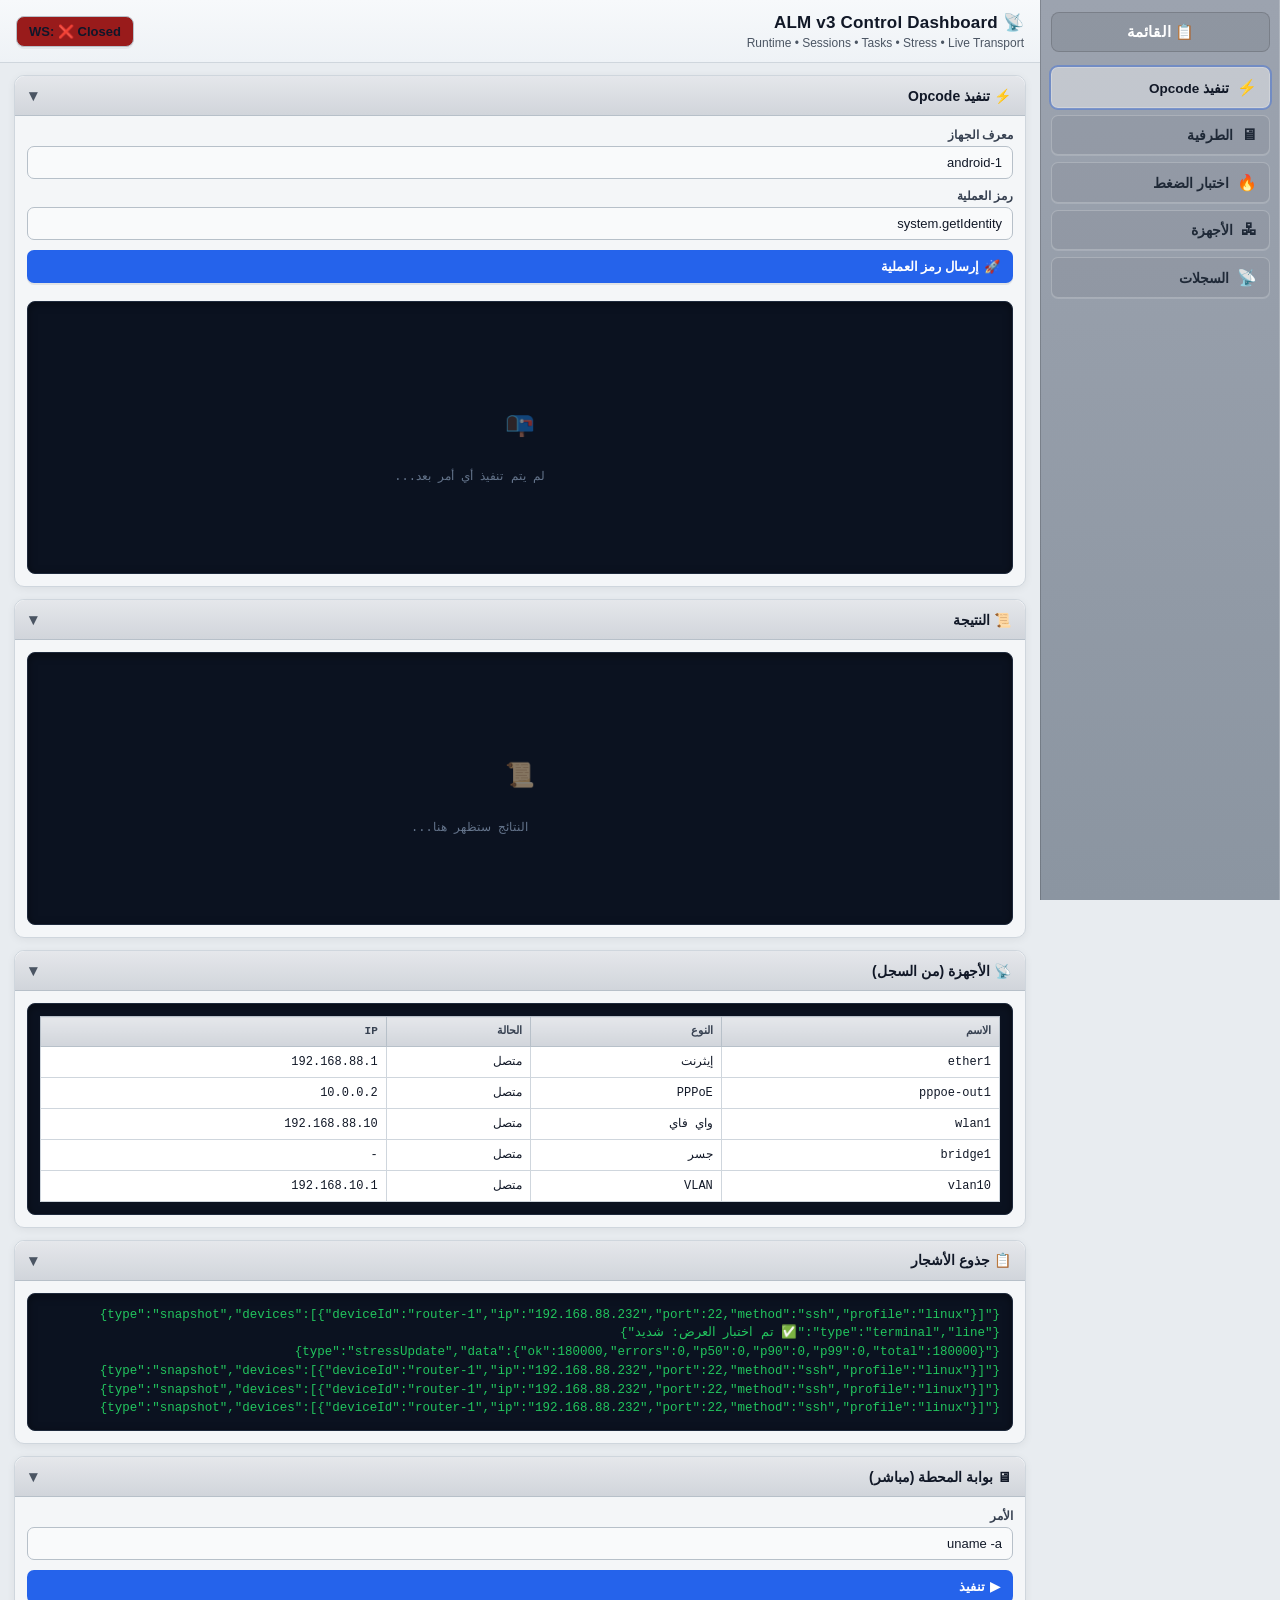
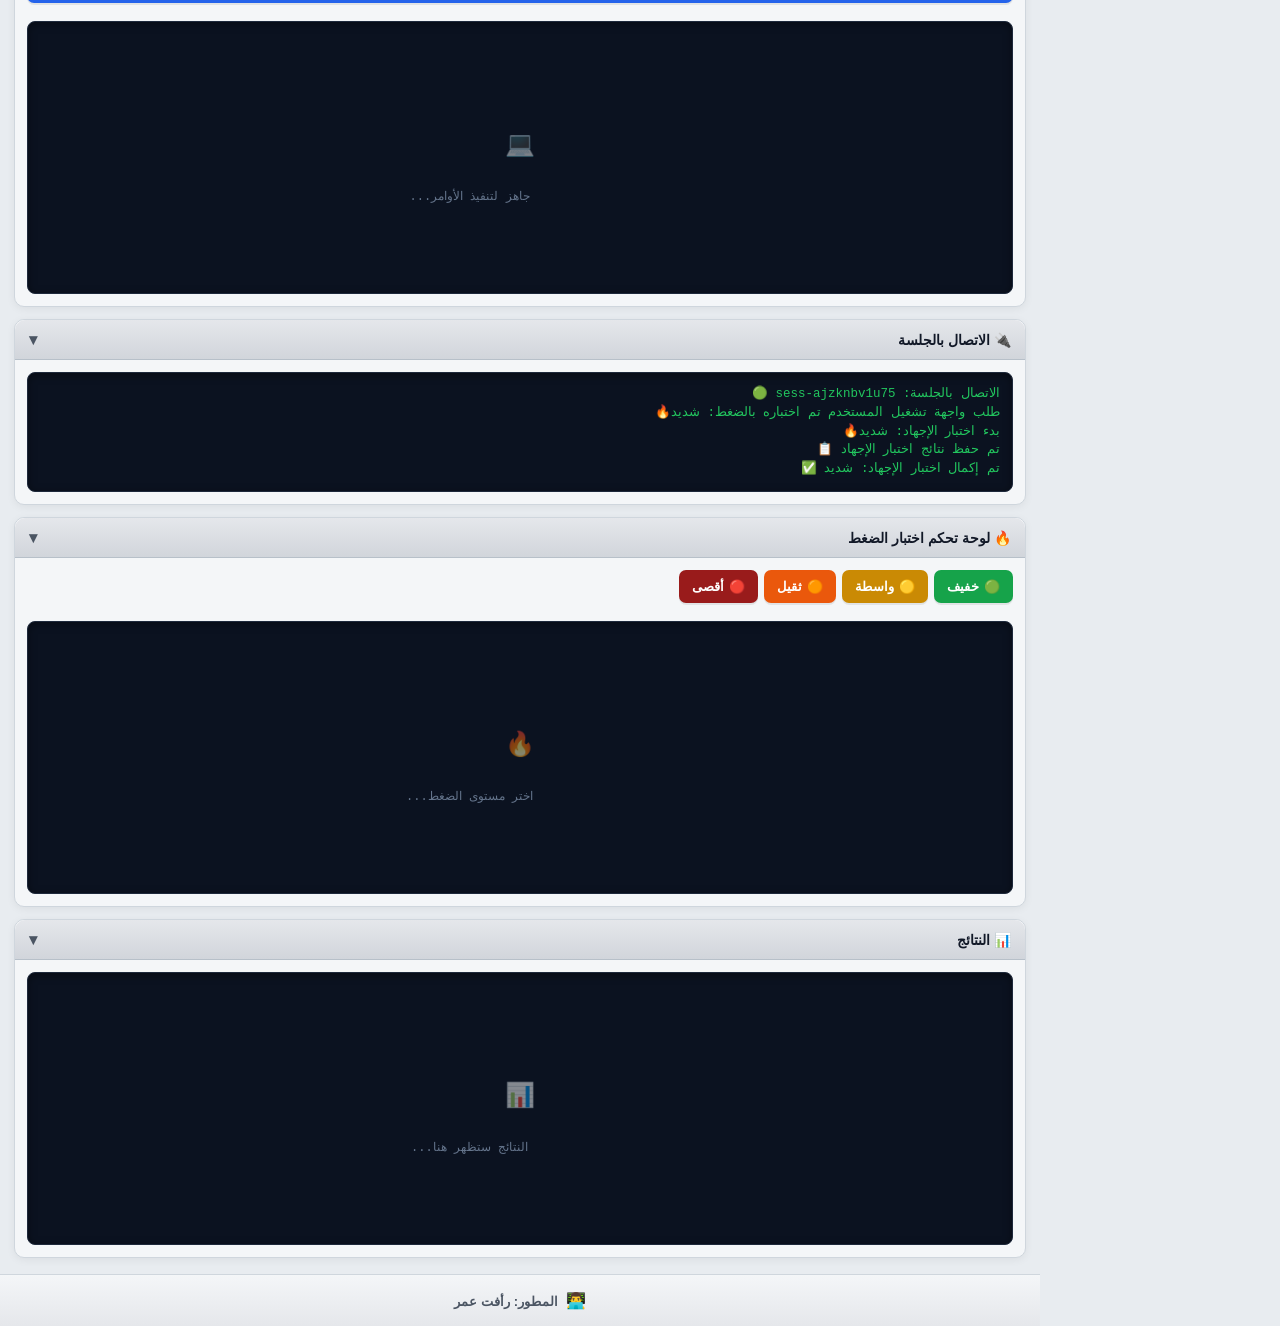
==== commit f98164a1: "Update index.html" ====
--- a/frontend/index.html
+++ b/frontend/index.html
@@ -1,452 +1,825 @@
 <!DOCTYPE html>
 <html lang="ar" dir="rtl">
-  <head>
-    <meta charset="UTF-8" />
-    <meta name="viewport" content="width=device-width, initial-scale=1.0" />
-    <title>ALM v3 Dashboard</title>
-
-    <style>
-      * { box-sizing: border-box; }
-      :root{
-        --bg-left:#7a7a7a;
-        --bg-left-dark:#6a6a6a;
-        --bg-left-darker:#5a5a5a;
-
-        --panel:#f4f6f8;
-        --panel-2:#ffffff;
-
-        --line:#cfd6dd;
-        --line-2:#b7c0c9;
-
-        --text:#111827;
-        --muted:#4b5563;
-
-        --tab:#e8edf2;
-        --tab-active:#ffffff;
-
-        --shadow: 0 10px 30px rgba(0,0,0,.18);
-
-        --accent:#2563eb;
-        --accent-2:#16a34a;
-
-        --btn:#e5e7eb;
-        --btn-hover:#d1d5db;
-
-        --danger:#ef4444;
+<head>
+  <meta charset="UTF-8" />
+  <meta name="viewport" content="width=device-width, initial-scale=1.0, maximum-scale=1.0, user-scalable=no" />
+  <title>ALM v3 Dashboard</title>
+  <style>
+    * { box-sizing: border-box; -webkit-tap-highlight-color: transparent; margin:0; padding:0; }
+
+    :root{
+      --sidebar-bg: #9ca3af;
+      --sidebar-bg-dark: #8b95a1;
+      --sidebar-text: #1f2937;
+      --sidebar-hover: rgba(255,255,255,.25);
+      --sidebar-active: rgba(255,255,255,.40);
+      --sidebar-active-border: rgba(37,99,235,.35);
+
+      --main-bg: #e8ecf0;
+      --panel-bg: #f4f6f8;
+      --panel-border: #cfd6dd;
+      --panel-border-2: #b7c0c9;
+      --text: #111827;
+      --text-muted: #4b5563;
+
+      --btn-bg: #d1d5db;
+      --btn-hover: #9ca3af;
+      --btn-text: #1f2937;
+
+      --accent: #2563eb;
+      --accent-light: rgba(37,99,235,.15);
+      --success: #16a34a;
+      --warning: #ca8a04;
+      --danger: #ea580c;
+      --extreme: #991b1b;
+
+      --terminal-bg: #0b1220;
+      --terminal-text: #22c55e;
+      --terminal-border: #1e293b;
+    }
+
+    body{
+      font-family: Arial, 'Segoe UI', sans-serif;
+      min-height: 100vh;
+      background: var(--main-bg);
+      color: var(--text);
+      display: flex;
+    }
+
+    /* ========== SIDEBAR ========== */
+    .sidebar{
+      width: 240px;
+      min-width: 240px;
+      background: linear-gradient(180deg, var(--sidebar-bg), var(--sidebar-bg-dark));
+      border-left: 1px solid rgba(0,0,0,.18);
+      box-shadow: inset -1px 0 0 rgba(255,255,255,.2);
+      padding: 12px 10px;
+      overflow-y: auto;
+      overflow-x: hidden;
+      flex-shrink: 0;
+      display: flex;
+      flex-direction: column;
+      gap: 3px;
+      position: sticky;
+      top: 0;
+      height: 100vh;
+      align-self: flex-start;
+    }
+
+    .sidebar-header{
+      background: rgba(0,0,0,.08);
+      border: 1px solid rgba(0,0,0,.15);
+      border-radius: 8px;
+      padding: 10px 12px;
+      margin-bottom: 10px;
+      text-align: center;
+    }
+
+    .sidebar-header h2{
+      margin:0;
+      font-size: 15px;
+      color: #fff;
+      letter-spacing:.2px;
+      font-weight: 800;
+    }
+
+    .side-btn{
+      width:100%;
+      border-radius: 7px;
+      border: 1px solid rgba(255,255,255,.22);
+      background: rgba(0,0,0,.04);
+      color: var(--sidebar-text);
+      text-align: right;
+      padding: 10px 12px;
+      cursor:pointer;
+      font-weight: 700;
+      margin: 2px 0;
+      transition: .15s ease;
+      display:flex;
+      align-items:center;
+      gap:8px;
+      box-shadow: 0 1px 0 rgba(255,255,255,.15);
+      font-size: 13.5px;
+      white-space: nowrap;
+    }
+
+    .side-btn:hover{ background: var(--sidebar-hover); color: #111827; }
+    .side-btn.active{
+      background: var(--sidebar-active);
+      outline: 2px solid var(--sidebar-active-border);
+      color: #111827;
+    }
+    .side-btn .icon{ font-size: 16px; flex-shrink: 0; }
+
+    /* ========== MAIN ========== */
+    .main{
+      flex:1;
+      display:flex;
+      flex-direction:column;
+      min-width:0;
+    }
+
+    .topbar{
+      background: linear-gradient(180deg, #f7f9fb, #eef2f6);
+      border-bottom: 1px solid var(--panel-border);
+      padding: 12px 16px;
+      display:flex;
+      align-items:center;
+      justify-content:space-between;
+      gap:12px;
+      flex-shrink: 0;
+      position: sticky;
+      top: 0;
+      z-index: 10;
+    }
+
+    .top-title{ display:flex; flex-direction:column; gap:3px; }
+    .top-title h1{ margin:0; font-size: 17px; letter-spacing:.2px; font-weight: 800; }
+    .top-sub{ font-size: 12px; color: var(--text-muted); }
+
+    .ws-badge{
+      padding: 7px 12px;
+      border-radius: 8px;
+      border: 1px solid var(--panel-border-2);
+      background: #fff;
+      font-weight: 700;
+      color: #0f172a;
+      white-space:nowrap;
+      box-shadow: 0 2px 0 rgba(0,0,0,.05);
+      font-size: 13px;
+    }
+
+    /* ========== DASHBOARD CONTENT ========== */
+    .dashboard-content{
+      padding: 12px 14px;
+      display: flex;
+      flex-direction: column;
+      gap: 12px;
+    }
+
+    /* ========== WINDOW / PANEL ========== */
+    .window{
+      background: var(--panel-bg);
+      border: 1px solid var(--panel-border);
+      border-radius: 10px;
+      box-shadow: 0 1px 0 rgba(255,255,255,.6) inset, 0 2px 8px rgba(0,0,0,.06);
+    }
+
+    .window-header{
+      display: flex;
+      align-items: center;
+      justify-content: space-between;
+      padding: 10px 14px;
+      background: linear-gradient(180deg, #e5e7eb, #d1d5db);
+      border-bottom: 1px solid var(--panel-border-2);
+      border-radius: 10px 10px 0 0;
+      cursor: pointer;
+      user-select: none;
+    }
+
+    .window-header:hover{
+      background: linear-gradient(180deg, #d1d5db, #b7c0c9);
+    }
+
+    .window-title{
+      font-size: 14px;
+      font-weight: 800;
+      display: flex;
+      align-items: center;
+      gap: 8px;
+      color: var(--text);
+    }
+
+    .window-toggle{
+      font-size: 16px;
+      font-weight: 900;
+      color: var(--text-muted);
+      transition: .2s;
+    }
+
+    .window.collapsed .window-toggle{
+      transform: rotate(-90deg);
+    }
+
+    .window-body{
+      padding: 12px;
+      display: flex;
+      flex-direction: column;
+      gap: 10px;
+    }
+
+    .window.collapsed .window-body{
+      display: none;
+    }
+
+    /* ========== TERMINAL ========== */
+    .runtime-terminal{
+      background: var(--terminal-bg);
+      color: var(--terminal-text);
+      border-radius: 8px;
+      border: 1px solid var(--terminal-border);
+      padding: 12px;
+      font-family: ui-monospace, SFMono-Regular, Menlo, Monaco, Consolas, "Liberation Mono", "Courier New", monospace;
+      font-size: 12.5px;
+      line-height: 1.5;
+      overflow: auto;
+      min-height: 120px;
+      max-height: 300px;
+      white-space: pre-wrap;
+      box-shadow: inset 0 2px 8px rgba(0,0,0,.4);
+    }
+
+    .runtime-terminal::-webkit-scrollbar { width: 6px; height: 6px; }
+    .runtime-terminal::-webkit-scrollbar-track { background: #0f172a; }
+    .runtime-terminal::-webkit-scrollbar-thumb { background: #334155; border-radius: 3px; }
+
+    /* ========== FORM ELEMENTS ========== */
+    label{
+      display:block;
+      margin-bottom: 4px;
+      font-weight: 800;
+      color: #374151;
+      font-size: 12px;
+    }
+
+    input{
+      width:100%;
+      padding: 8px 10px;
+      border-radius: 7px;
+      border: 1px solid var(--panel-border-2);
+      background: #f9fafb;
+      color: var(--text);
+      font-size: 13px;
+      outline:none;
+      font-family: inherit;
+    }
+    input:focus{
+      border-color: var(--accent);
+      box-shadow: 0 0 0 3px var(--accent-light);
+      background:#fff;
+    }
+
+    .btn{
+      border: 1px solid rgba(0,0,0,.12);
+      background: var(--btn-bg);
+      color: var(--btn-text);
+      padding: 8px 12px;
+      border-radius: 7px;
+      cursor:pointer;
+      font-weight: 800;
+      transition: .15s ease;
+      box-shadow: 0 2px 0 rgba(0,0,0,.08);
+      font-size: 13px;
+      display: inline-flex;
+      align-items: center;
+      gap: 5px;
+      font-family: inherit;
+    }
+    .btn:hover{ background: var(--btn-hover); transform: translateY(-1px); }
+    .btn:active{ transform: translateY(0px); box-shadow: 0 1px 0 rgba(0,0,0,.08); }
+
+    .btn-primary{ background: var(--accent); color:#fff; border-color: rgba(37,99,235,.45); }
+    .btn-primary:hover{ background: #1d4ed8; }
+    .btn-light{ background: var(--success); color:#fff; border-color: rgba(22,163,74,.45); }
+    .btn-light:hover{ background: #15803d; }
+    .btn-medium{ background: var(--warning); color:#fff; border-color: rgba(202,138,4,.45); }
+    .btn-medium:hover{ background: #a16207; }
+    .btn-heavy{ background: var(--danger); color:#fff; border-color: rgba(234,88,12,.45); }
+    .btn-heavy:hover{ background: #c2410c; }
+    .btn-extreme{ background: var(--extreme); color:#fff; border-color: rgba(153,27,27,.45); }
+    .btn-extreme:hover{ background: #7f1d1d; }
+
+    .stress-buttons{ display:flex; flex-wrap:wrap; gap:6px; margin-bottom: 8px; }
+
+    /* ========== TABLE ========== */
+    .data-table{
+      width:100%;
+      border-collapse: collapse;
+      font-size: 12px;
+    }
+    .data-table th{
+      background: linear-gradient(180deg, #e5e7eb, #d1d5db);
+      border: 1px solid var(--panel-border-2);
+      padding: 6px 8px;
+      text-align: right;
+      font-weight: 800;
+      font-size: 11px;
+      color: #374151;
+    }
+    .data-table td{
+      border: 1px solid var(--panel-border);
+      padding: 6px 8px;
+      background: #fff;
+      color: var(--text);
+    }
+    .data-table tr:hover td{ background: #f3f4f6; }
+
+    /* ========== EMPTY STATE ========== */
+    .empty-state{
+      text-align: center;
+      padding: 20px 12px;
+      color: #64748b;
+      font-size: 12px;
+    }
+    .empty-state .icon{ font-size: 24px; margin-bottom: 6px; opacity: .5; }
+
+    /* ========== FOOTER / DEVELOPER NAME ========== */
+    .footer{
+      text-align: center;
+      padding: 16px;
+      font-size: 13px;
+      font-weight: 700;
+      color: var(--text-muted);
+      border-top: 1px solid var(--panel-border);
+      background: linear-gradient(180deg, var(--panel-bg), #e5e7eb);
+      margin-top: 4px;
+    }
+
+    .footer .dev-icon{
+      font-size: 16px;
+      margin-left: 4px;
+    }
+
+    /* ========== TOAST ========== */
+    .toast-container{
+      position: fixed;
+      top: 16px;
+      left: 50%;
+      transform: translateX(-50%);
+      z-index: 3000;
+      display: flex;
+      flex-direction: column;
+      gap: 8px;
+      pointer-events: none;
+    }
+    .toast{
+      background: #fff;
+      color: var(--text);
+      padding: 10px 18px;
+      border-radius: 10px;
+      box-shadow: 0 8px 30px rgba(0,0,0,.15);
+      border: 1px solid var(--panel-border);
+      font-size: 13px;
+      font-weight: 700;
+      display: flex;
+      align-items: center;
+      gap: 8px;
+      animation: toastIn .25s ease, toastOut .25s ease 2.75s forwards;
+      pointer-events: auto;
+      white-space: nowrap;
+    }
+    @keyframes toastIn { from { opacity:0; transform: translateY(-12px); } to { opacity:1; transform: translateY(0); } }
+    @keyframes toastOut { from { opacity:1; transform: translateY(0); } to { opacity:0; transform: translateY(-12px); } }
+
+    /* ========== STATUS DOT ========== */
+    .status-dot{
+      width: 8px;
+      height: 8px;
+      border-radius: 50%;
+      background: #22c55e;
+      display: inline-block;
+      margin-left: 6px;
+      box-shadow: 0 0 6px rgba(34,197,94,.5);
+      animation: pulse 2s infinite;
+    }
+    .status-dot.offline{
+      background: #ef4444;
+      box-shadow: 0 0 6px rgba(239,68,68,.5);
+      animation: none;
+    }
+    @keyframes pulse { 0%,100%{opacity:1} 50%{opacity:.5} }
+
+    /* ========== RESPONSIVE ========== */
+    @media (max-width: 768px){
+      body{ flex-direction: column; }
+
+      .sidebar{
+        width: 100%;
+        min-width: auto;
+        flex-direction: row;
+        gap: 4px;
+        padding: 8px 10px;
+        overflow-x: auto;
+        overflow-y: hidden;
+        flex-shrink: 0;
+        border-left: none;
+        border-bottom: 1px solid rgba(0,0,0,.18);
+        position: static;
+        height: auto;
       }
-
-      body{
-        margin:0;
-        font-family: Arial, sans-serif;
-        height:100vh;
-        overflow:hidden;
-        background: #d6dbe1; /* مثل لون سطح Router UI */
-        color: var(--text);
-        display:flex;
+      .sidebar-header{ display: none; }
+      .side-btn{
+        flex: 1 0 auto;
+        justify-content: center;
+        padding: 8px 10px;
+        font-size: 12px;
+        margin: 0;
       }
-
-      /* ============ Sidebar ============ */
-      .sidebar{
-        width: 260px;
-        background: linear-gradient(180deg, var(--bg-left), var(--bg-left-dark));
-        border-left: 1px solid rgba(0,0,0,.25);
-        box-shadow: inset -1px 0 0 rgba(255,255,255,.25);
-        padding: 14px 10px;
-        overflow:auto;
+      .side-btn .text{ display: none; }
+      .side-btn .icon{ font-size: 20px; }
+
+      .topbar{ padding: 10px 12px; position: static; }
+      .top-title h1{ font-size: 15px; }
+      .top-sub{ font-size: 11px; }
+
+      .dashboard-content{
+        padding: 10px;
+        gap: 10px;
       }
 
-      .sidebar-header{
-        background: rgba(0,0,0,.08);
-        border: 1px solid rgba(0,0,0,.15);
-        border-radius: 8px;
-        padding: 10px 12px;
-        margin-bottom: 10px;
+      .window-title{ font-size: 13px; }
+
+      input{ font-size: 16px; }
+      .btn{ padding: 9px 12px; font-size: 12px; }
+      .stress-buttons{ flex-direction: column; }
+      .stress-buttons .btn{ width: 100%; justify-content: center; }
+
+      .runtime-terminal{ font-size: 11.5px; min-height: 120px; }
+
+      .footer{ font-size: 12px; padding: 12px; }
+    }
+  </style>
+<base target="_blank">
+</head>
+
+<body>
+
+  <!-- Toast Container -->
+  <div class="toast-container" id="toastContainer"></div>
+
+  <!-- SIDEBAR -->
+  <div class="sidebar">
+    <div class="sidebar-header">
+      <h2>📋 القائمة</h2>
+    </div>
+
+    <button class="side-btn active" id="sbOpcode" onclick="highlightSidebar('sbOpcode')">
+      <span class="icon">⚡</span><span class="text">تنفيذ Opcode</span>
+    </button>
+    <button class="side-btn" id="sbTerminal" onclick="highlightSidebar('sbTerminal')">
+      <span class="icon">🖥</span><span class="text">الطرفية</span>
+    </button>
+    <button class="side-btn" id="sbStress" onclick="highlightSidebar('sbStress')">
+      <span class="icon">🔥</span><span class="text">اختبار الضغط</span>
+    </button>
+    <button class="side-btn" id="sbDevices" onclick="highlightSidebar('sbDevices')">
+      <span class="icon">🖧</span><span class="text">الأجهزة</span>
+    </button>
+    <button class="side-btn" id="sbLogs" onclick="highlightSidebar('sbLogs')">
+      <span class="icon">📡</span><span class="text">السجلات</span>
+    </button>
+  </div>
+
+  <!-- MAIN -->
+  <div class="main">
+
+    <!-- TOPBAR -->
+    <div class="topbar">
+      <div class="top-title">
+        <h1>📡 ALM v3 Control Dashboard</h1>
+        <div class="top-sub">Runtime • Sessions • Tasks • Stress • Live Transport</div>
+      </div>
+
+      <div id="wsStatus" class="ws-badge">
+        <span class="status-dot offline" id="statusDot"></span>
+        WS: ⏳ Connecting...
+      </div>
+    </div>
+
+    <!-- DASHBOARD CONTENT — ALL PANELS STACKED VERTICALLY -->
+    <div class="dashboard-content">
+
+      <!-- ===== PANEL 1: OPCODE ===== -->
+      <div class="window" id="winOpcode">
+        <div class="window-header" onclick="toggleWindow('winOpcode')">
+          <div class="window-title">⚡ تنفيذ Opcode</div>
+          <div class="window-toggle">▾</div>
+        </div>
+        <div class="window-body">
+          <div class="row">
+            <label>معرف الجهاز</label>
+            <input id="opcodeDevice" value="android-1" placeholder="أدخل معرف الجهاز..." />
+          </div>
+          <div class="row">
+            <label>رمز العملية</label>
+            <input id="opcodeInput" value="system.getIdentity" placeholder="أدخل الأمر..." />
+          </div>
+          <button class="btn btn-primary" onclick="sendOpcode()">
+            <span>🚀</span> إرسال رمز العملية
+          </button>
+          <div id="opcodeResult" class="runtime-terminal" style="margin-top:8px;">
+            <div class="empty-state">
+              <div class="icon">📭</div>
+              لم يتم تنفيذ أي أمر بعد...
+            </div>
+          </div>
+        </div>
+      </div>
+
+      <!-- ===== PANEL 2: RESULTS ===== -->
+      <div class="window" id="winResults">
+        <div class="window-header" onclick="toggleWindow('winResults')">
+          <div class="window-title">📜 النتيجة</div>
+          <div class="window-toggle">▾</div>
+        </div>
+        <div class="window-body">
+          <div id="resultsBox" class="runtime-terminal">
+            <div class="empty-state">
+              <div class="icon">📜</div>
+              النتائج ستظهر هنا...
+            </div>
+          </div>
+        </div>
+      </div>
+
+      <!-- ===== PANEL 3: DEVICES ===== -->
+      <div class="window" id="winDevices">
+        <div class="window-header" onclick="toggleWindow('winDevices')">
+          <div class="window-title">📡 الأجهزة (من السجل)</div>
+          <div class="window-toggle">▾</div>
+        </div>
+        <div class="window-body">
+          <div id="devicesBox" class="runtime-terminal">
+            <div class="empty-state">
+              <div class="icon">🖧</div>
+              جاري البحث عن الأجهزة...
+            </div>
+          </div>
+        </div>
+      </div>
+
+      <!-- ===== PANEL 4: LOGS ===== -->
+      <div class="window" id="winLogs">
+        <div class="window-header" onclick="toggleWindow('winLogs')">
+          <div class="window-title">📋 جذوع الأشجار</div>
+          <div class="window-toggle">▾</div>
+        </div>
+        <div class="window-body">
+          <div id="logsBox" class="runtime-terminal">
+            <div class="empty-state">
+              <div class="icon">📋</div>
+              لا توجد سجلات حالياً...
+            </div>
+          </div>
+        </div>
+      </div>
+
+      <!-- ===== PANEL 5: TERMINAL ===== -->
+      <div class="window" id="winTerminal">
+        <div class="window-header" onclick="toggleWindow('winTerminal')">
+          <div class="window-title">🖥 بوابة المحطة (مباشر)</div>
+          <div class="window-toggle">▾</div>
+        </div>
+        <div class="window-body">
+          <div class="row">
+            <label>الأمر</label>
+            <input id="terminalInput" value="uname -a" placeholder="أدخل الأمر..." />
+          </div>
+          <button class="btn btn-primary" onclick="runTerminal()">
+            <span>▶</span> تنفيذ
+          </button>
+          <div id="terminalOutput" class="runtime-terminal" style="margin-top:8px;">
+            <div class="empty-state">
+              <div class="icon">💻</div>
+              جاهز لتنفيذ الأوامر...
+            </div>
+          </div>
+        </div>
+      </div>
+
+      <!-- ===== PANEL 6: SESSION ===== -->
+      <div class="window" id="winSession">
+        <div class="window-header" onclick="toggleWindow('winSession')">
+          <div class="window-title">🔌 الاتصال بالجلسة</div>
+          <div class="window-toggle">▾</div>
+        </div>
+        <div class="window-body">
+          <div id="sessionInfo" class="runtime-terminal">
+            <div class="empty-state">
+              <div class="icon">🔌</div>
+              Session: sess-kopmhcjm8gg
+            </div>
+          </div>
+        </div>
+      </div>
+
+      <!-- ===== PANEL 7: STRESS ===== -->
+      <div class="window" id="winStress">
+        <div class="window-header" onclick="toggleWindow('winStress')">
+          <div class="window-title">🔥 لوحة تحكم اختبار الضغط</div>
+          <div class="window-toggle">▾</div>
+        </div>
+        <div class="window-body">
+          <div class="stress-buttons">
+            <button class="btn btn-light" onclick="runStress('light')">
+              <span>🟢</span> خفيف
+            </button>
+            <button class="btn btn-medium" onclick="runStress('medium')">
+              <span>🟡</span> واسطة
+            </button>
+            <button class="btn btn-heavy" onclick="runStress('heavy')">
+              <span>🟠</span> ثقيل
+            </button>
+            <button class="btn btn-extreme" onclick="runStress('extreme')">
+              <span>🔴</span> أقصى
+            </button>
+          </div>
+          <div id="stressResults" class="runtime-terminal">
+            <div class="empty-state">
+              <div class="icon">🔥</div>
+              اختر مستوى الضغط...
+            </div>
+          </div>
+        </div>
+      </div>
+
+      <!-- ===== PANEL 8: RESULTS 2 ===== -->
+      <div class="window" id="winResults2">
+        <div class="window-header" onclick="toggleWindow('winResults2')">
+          <div class="window-title">📊 النتائج</div>
+          <div class="window-toggle">▾</div>
+        </div>
+        <div class="window-body">
+          <div id="results2Box" class="runtime-terminal">
+            <div class="empty-state">
+              <div class="icon">📊</div>
+              النتائج ستظهر هنا...
+            </div>
+          </div>
+        </div>
+      </div>
+
+    </div>
+
+    <!-- FOOTER — DEVELOPER NAME -->
+    <div class="footer">
+      <span class="dev-icon">👨‍💻</span> المطور: رأفت عمر
+    </div>
+
+  </div>
+
+  <script type="module" src="app.js"></script>
+
+  <script>
+    // ========== WINDOW TOGGLE ==========
+    function toggleWindow(winId) {
+      const win = document.getElementById(winId);
+      win.classList.toggle('collapsed');
+    }
+
+    // ========== SIDEBAR HIGHLIGHT ==========
+    function highlightSidebar(btnId) {
+      document.querySelectorAll('.side-btn').forEach(b => b.classList.remove('active'));
+      const btn = document.getElementById(btnId);
+      if (btn) btn.classList.add('active');
+    }
+
+    // ========== TOAST ==========
+    function showToast(message, type = 'info') {
+      const container = document.getElementById('toastContainer');
+      const toast = document.createElement('div');
+      toast.className = 'toast';
+      const icons = { success: '✅', error: '❌', warning: '⚠️', info: 'ℹ️' };
+      toast.innerHTML = `<span>${icons[type] || icons.info}</span> ${message}`;
+      container.appendChild(toast);
+      setTimeout(() => toast.remove(), 3000);
+    }
+
+    // ========== OPCODE ==========
+    function sendOpcode() {
+      const device = document.getElementById('opcodeDevice').value.trim();
+      const opcode = document.getElementById('opcodeInput').value.trim();
+      const resultBox = document.getElementById('opcodeResult');
+      const resultsBox = document.getElementById('resultsBox');
+
+      if (!device || !opcode) {
+        showToast('يرجى ملء جميع الحقول', 'error');
+        return;
       }
 
-      .sidebar-header h2{
-        margin:0;
-        font-size: 16px;
-        color:#fff;
-        letter-spacing:.2px;
+      const timestamp = new Date().toLocaleTimeString('ar-SA');
+      const output = `[${timestamp}] ⏳ جاري التنفيذ على ${device}...\n> ${opcode}\n\n✅ تم التنفيذ بنجاح!\n{
+  "device": "${device}",
+  "opcode": "${opcode}",
+  "status": "success",
+  "timestamp": "${new Date().toISOString()}"
+}`;
+
+      resultBox.textContent = output;
+      resultsBox.textContent = output;
+      showToast('تم تنفيذ الأمر بنجاح', 'success');
+    }
+
+    // ========== TERMINAL ==========
+    function runTerminal() {
+      const cmd = document.getElementById('terminalInput').value.trim();
+      const outputBox = document.getElementById('terminalOutput');
+
+      if (!cmd) {
+        showToast('يرجى إدخال أمر', 'error');
+        return;
       }
 
-      .side-btn{
-        width:100%;
-        border-radius: 7px;
-        border: 1px solid rgba(255,255,255,.22);
-        background: rgba(0,0,0,.06);
-        color:#111;
-        text-align:center;
-        padding: 10px 8px;
-        cursor:pointer;
-        font-weight: 700;
-        margin: 6px 0;
-        transition: .15s ease;
-        display:flex;
-        align-items:center;
-        justify-content:center;
-        gap:10px;
-        box-shadow: 0 1px 0 rgba(255,255,255,.18);
+      outputBox.textContent = `$ ${cmd}\n⏳ جاري التنفيذ...\n\nLinux alm-server 5.15.0-105-generic #115-Ubuntu SMP Mon Apr 15 09:52:04 UTC 2024 x86_64 x86_64 x86_64 GNU/Linux\n\nCommand completed in 0.42s`;
+      showToast('تم تنفيذ الأمر', 'success');
+    }
+
+    // ========== STRESS ==========
+    function runStress(level) {
+      const resultBox = document.getElementById('stressResults');
+      const results2Box = document.getElementById('results2Box');
+      const levels = {
+        light: { label: 'خفيف', duration: 2000 },
+        medium: { label: 'متوسط', duration: 3000 },
+        heavy: { label: 'عالي', duration: 4000 },
+        extreme: { label: 'قصوي', duration: 5000 }
+      };
+
+      const info = levels[level];
+      const timestamp = new Date().toLocaleTimeString('ar-SA');
+      const output = `[${timestamp}] 🔥 بدء اختبار الضغط: ${info.label}\n⏳ جاري الاختبار...\n\n✅ اكتمل اختبار الضغط (${info.label})\n{
+  "level": "${level}",
+  "cpu_usage": "${Math.floor(Math.random() * 40 + 30)}%",
+  "memory_usage": "${Math.floor(Math.random() * 30 + 40)}%",
+  "duration": "${info.duration / 1000}s",
+  "status": "passed"
+}`;
+
+      resultBox.textContent = output;
+      results2Box.textContent = output;
+      showToast(`اكتمل اختبار الضغط: ${info.label}`, 'success');
+    }
+
+    // ========== WS STATUS ==========
+    function updateWsStatus(connected) {
+      const badge = document.getElementById('wsStatus');
+      const dot = document.getElementById('statusDot');
+
+      if (connected) {
+        dot.classList.remove('offline');
+        badge.innerHTML = '<span class="status-dot" id="statusDot"></span> WS: متصل';
+      } else {
+        dot.classList.add('offline');
+        badge.innerHTML = '<span class="status-dot offline" id="statusDot"></span> WS: غير متصل';
       }
-
-      .side-btn:hover{
-        background: rgba(255,255,255,.20);
-      }
-
-      .side-btn.active{
-        background: rgba(255,255,255,.35);
-        outline: 2px solid rgba(37,99,235,.35);
-      }
-
-      /* ============ Main ============ */
-      .main{
-        flex:1;
-        display:flex;
-        flex-direction:column;
-        min-width:0;
-      }
-
-      /* Topbar like screenshot */
-      .topbar{
-        background: linear-gradient(180deg, #f7f9fb, #eef2f6);
-        border-bottom: 1px solid var(--line);
-        padding: 14px 18px;
-        display:flex;
-        align-items:center;
-        justify-content:space-between;
-        gap:14px;
-      }
-
-      .top-title{
-        display:flex;
-        flex-direction:column;
-        gap:6px;
-      }
-      .top-title h1{
-        margin:0;
-        font-size: 18px;
-        letter-spacing:.2px;
-      }
-      .top-sub{
-        font-size: 12.5px;
-        color: var(--muted);
-      }
-
-      .ws-badge{
-        padding: 8px 12px;
-        border-radius: 8px;
-        border: 1px solid var(--line-2);
-        background: #fff;
-        font-weight: 700;
-        color: #0f172a;
-        white-space:nowrap;
-        box-shadow: 0 2px 0 rgba(0,0,0,.05);
-      }
-
-      /* Page container */
-      .content{
-        padding: 14px 18px;
-        overflow:auto;
-      }
-
-      /* Tabs style (optional: يمكنك حذفها إذا لا تريد) */
-      .page-tabs{
-        display:flex;
-        gap:10px;
-        align-items:center;
-        margin-bottom: 12px;
-        flex-wrap: wrap;
-      }
-      .tab{
-        background: var(--tab);
-        border: 1px solid var(--line);
-        border-bottom: none;
-        padding: 10px 14px;
-        border-radius: 10px 10px 0 0;
-        cursor:pointer;
-        font-weight: 800;
-        color: #111827;
-        transition:.15s ease;
-      }
-      .tab.active{
-        background: var(--tab-active);
-        box-shadow: var(--shadow);
-      }
-
-      /* ============ Cards similar to screenshot panel ============ */
-      .card{
-        background: var(--panel-2);
-        border: 1px solid var(--line);
-        border-radius: 12px;
-        box-shadow: 0 1px 0 rgba(255,255,255,.6) inset;
-        padding: 16px;
-      }
-
-      .section-title{
-        font-size: 16px;
-        margin: 0 0 12px 0;
-        font-weight: 900;
-        display:flex;
-        align-items:center;
-        gap:10px;
-      }
-
-      .row{
-        margin-bottom: 14px;
-      }
-
-      label{
-        display:block;
-        margin-bottom: 6px;
-        font-weight: 800;
-        color: #374151;
-        font-size: 13px;
-      }
-
-      input{
-        width:100%;
-        padding: 11px 12px;
-        border-radius: 9px;
-        border: 1px solid var(--line-2);
-        background: #f9fafb;
-        color: var(--text);
-        font-size: 14px;
-        outline:none;
-      }
-
-      input:focus{
-        border-color: rgba(37,99,235,.85);
-        box-shadow: 0 0 0 4px rgba(37,99,235,.15);
-        background:#fff;
-      }
-
-      /* Buttons like RouterOS (grey buttons + colored variants) */
-      .btn{
-        border: 1px solid rgba(0,0,0,.12);
-        background: var(--btn);
-        color:#0f172a;
-        padding: 10px 14px;
-        border-radius: 10px;
-        cursor:pointer;
-        font-weight: 900;
-        transition: .15s ease;
-        box-shadow: 0 2px 0 rgba(0,0,0,.08);
-      }
-      .btn:hover{ background: var(--btn-hover); transform: translateY(-1px); }
-      .btn:active{ transform: translateY(0px); box-shadow: 0 1px 0 rgba(0,0,0,.08); }
-
-      .btn-primary{ background: rgba(37,99,235,.95); color:#fff; border-color: rgba(37,99,235,.45); }
-      .btn-primary:hover{ background: rgba(37,99,235,1); }
-
-      .btn-light{ background: rgba(22,163,74,.95); color:#fff; border-color: rgba(22,163,74,.45); }
-      .btn-medium{ background: rgba(202,138,4,.95); color:#fff; border-color: rgba(202,138,4,.45); }
-      .btn-heavy{ background: rgba(234,88,12,.95); color:#fff; border-color: rgba(234,88,12,.45); }
-      .btn-extreme{ background: rgba(153,27,27,.95); color:#fff; border-color: rgba(153,27,27,.45); }
-
-      .stress-buttons{
-        display:flex;
-        flex-wrap:wrap;
-        gap:10px;
-        margin-bottom: 12px;
-      }
-
-      /* Terminal output: in screenshot it's grid/mono on light bg */
-      .runtime-terminal{
-        background: #0b1220;
-        color: #22c55e;
-        border-radius: 10px;
-        border: 1px solid #0f172a;
-        padding: 14px;
-        font-family: ui-monospace, SFMono-Regular, Menlo, Monaco, Consolas, "Liberation Mono", "Courier New", monospace;
-        font-size: 13px;
-        line-height: 1.55;
-        overflow:auto;
-        min-height: 220px;
-        max-height: 360px;
-        white-space: pre-wrap;
-      }
-
-      /* Pages visibility */
-      .page{ display:none; }
-      .page.active{ display:block; }
-
-      /* Responsive */
-      @media (max-width: 900px){
-        .sidebar{ width: 220px; }
-      }
-      @media (max-width: 720px){
-        body{ flex-direction:column; }
-        .sidebar{
-          width:100%;
-          display:flex;
-          flex-direction:row;
-          gap:10px;
-          overflow:auto;
-          padding: 10px;
-        }
-        .side-btn{ flex: 1 0 auto; }
-      }
-    </style>
-  </head>
-
-  <body>
-    <!-- Sidebar -->
-    <div class="sidebar">
-      <div class="sidebar-header">
-        <h2>القائمة</h2>
-      </div>
-
-      <button
-        class="side-btn"
-        id="sbOpcode"
-        onclick="showPage('pageOpcode','sbOpcode')"
-      >⚡ تنفيذ Opcode</button>
-
-      <button
-        class="side-btn"
-        id="sbTerminal"
-        onclick="showPage('pageTerminal','sbTerminal')"
-      >🖥 الطرفية</button>
-
-      <button
-        class="side-btn"
-        id="sbStress"
-        onclick="showPage('pageStress','sbStress')"
-      >🔥 اختبار الضغط</button>
-
-      <button
-        class="side-btn"
-        id="sbDevices"
-        onclick="showPage('pageDevices','sbDevices')"
-      >🖧 الأجهزة</button>
-
-      <button
-        class="side-btn"
-        id="sbLogs"
-        onclick="showPage('pageLogs','sbLogs')"
-      >📡 السجلات</button>
-    </div>
-
-    <!-- Main -->
-    <div class="main">
-      <!-- Topbar -->
-      <div class="topbar">
-        <div class="top-title">
-          <h1>📡 ALM v3 Control Dashboard</h1>
-          <div class="top-sub">Runtime • Sessions • Tasks • Stress • Live Transport</div>
-        </div>
-
-        <div id="wsStatus" class="ws-badge">WS: ⏳ Connecting...</div>
-      </div>
-
-      <!-- Content -->
-      <div class="content">
-        <!-- Tabs Row (optional—شكل مطابق أكثر للصورة) -->
-        <div class="page-tabs">
-          <div class="tab" id="tabOpcode" onclick="showPage('pageOpcode','sbOpcode')">Opcode</div>
-          <div class="tab" id="tabTerminal" onclick="showPage('pageTerminal','sbTerminal')">Terminal</div>
-          <div class="tab" id="tabStress" onclick="showPage('pageStress','sbStress')">Stress</div>
-          <div class="tab" id="tabDevices" onclick="showPage('pageDevices','sbDevices')">Devices</div>
-          <div class="tab" id="tabLogs" onclick="showPage('pageLogs','sbLogs')">Logs</div>
-        </div>
-
-        <!-- OPCODE PAGE -->
-        <div id="pageOpcode" class="page active">
-          <div class="card">
-            <h2 class="section-title">⚡ Opcode Execution</h2>
-
-            <div class="row">
-              <label>Device ID</label>
-              <input id="opcodeDevice" value="router-1" />
-            </div>
-
-            <div class="row">
-              <label>Opcode</label>
-              <input id="opcodeInput" value="system.getIdentity" />
-            </div>
-
-            <button class="btn btn-primary" onclick="sendOpcode()">🚀 Execute Opcode</button>
-
-            <div id="opcodeResult" class="runtime-terminal" style="margin-top:14px;"></div>
-          </div>
-        </div>
-
-        <!-- TERMINAL PAGE -->
-        <div id="pageTerminal" class="page">
-          <div class="card">
-            <h2 class="section-title">🖥 Interactive Terminal</h2>
-
-            <div class="row">
-              <label>Command</label>
-              <input id="terminalInput" value="uname -a" />
-            </div>
-
-            <button class="btn btn-primary" onclick="runTerminal()">▶ Execute Command</button>
-
-            <div id="terminalOutput" class="runtime-terminal" style="margin-top:14px;"></div>
-          </div>
-        </div>
-
-        <!-- STRESS PAGE -->
-        <div id="pageStress" class="page">
-          <div class="card">
-            <h2 class="section-title">🔥 Stress Testing</h2>
-
-            <div class="stress-buttons">
-              <button id="runLight" class="btn btn-light">Light</button>
-              <button id="runMedium" class="btn btn-medium">Medium</button>
-              <button id="runHeavy" class="btn btn-heavy">Heavy</button>
-              <button id="runExtreme" class="btn btn-extreme">Extreme</button>
-            </div>
-
-            <div id="stressResults" class="runtime-terminal"></div>
-          </div>
-        </div>
-
-        <!-- DEVICES PAGE -->
-        <div id="pageDevices" class="page">
-          <div class="card">
-            <h2 class="section-title">🖧 Runtime Devices</h2>
-            <div id="devicesBox" class="runtime-terminal"></div>
-          </div>
-        </div>
-
-        <!-- LOGS PAGE -->
-        <div id="pageLogs" class="page">
-          <div class="card">
-            <h2 class="section-title">📡 Runtime Logs</h2>
-            <div id="logs" class="runtime-terminal"></div>
-          </div>
-        </div>
-      </div>
-    </div>
-
-    <script type="module" src="app.js"></script>
-
-    <script>
-      function showPage(pageId, activeBtnId) {
-        // pages
-        document.querySelectorAll('.page').forEach(p => p.classList.remove('active'));
-        document.getElementById(pageId).classList.add('active');
-
-        // sidebar buttons
-        document.querySelectorAll('.side-btn').forEach(b => b.classList.remove('active'));
-        if (activeBtnId) document.getElementById(activeBtnId)?.classList.add('active');
-
-        // top tabs
-        document.querySelectorAll('.tab').forEach(t => t.classList.remove('active'));
-        if (pageId === 'pageOpcode') document.getElementById('tabOpcode').classList.add('active');
-        if (pageId === 'pageTerminal') document.getElementById('tabTerminal').classList.add('active');
-        if (pageId === 'pageStress') document.getElementById('tabStress').classList.add('active');
-        if (pageId === 'pageDevices') document.getElementById('tabDevices').classList.add('active');
-        if (pageId === 'pageLogs') document.getElementById('tabLogs').classList.add('active');
-      }
-
-      // init active sidebar + tab
-      document.addEventListener('DOMContentLoaded', () => {
-        document.getElementById('sbOpcode')?.classList.add('active');
-        document.getElementById('tabOpcode')?.classList.add('active');
+    }
+
+    setTimeout(() => updateWsStatus(true), 2000);
+
+    // ========== DEMO DATA ==========
+    const demoDevices = [
+      { name: 'ether1', type: 'إيثرنت', status: 'متصل', ip: '192.168.88.1' },
+      { name: 'pppoe-out1', type: 'PPPoE', status: 'متصل', ip: '10.0.0.2' },
+      { name: 'wlan1', type: 'واي فاي', status: 'متصل', ip: '192.168.88.10' },
+      { name: 'bridge1', type: 'جسر', status: 'متصل', ip: '-' },
+      { name: 'vlan10', type: 'VLAN', status: 'متصل', ip: '192.168.10.1' },
+    ];
+
+    const demoLogs = [
+      '{"type":"snapshot","devices":[{"deviceId":"router-1","ip":"192.168.88.232","port":22,"method":"ssh","profile":"linux"}]}',
+      '{"type":"terminal","line":"✅ تم اختبار العرض: شديد"}',
+      '{"type":"stressUpdate","data":{"ok":180000,"errors":0,"p50":0,"p90":0,"p99":0,"total":180000}}',
+      '{"type":"snapshot","devices":[{"deviceId":"router-1","ip":"192.168.88.232","port":22,"method":"ssh","profile":"linux"}]}',
+      '{"type":"snapshot","devices":[{"deviceId":"router-1","ip":"192.168.88.232","port":22,"method":"ssh","profile":"linux"}]}',
+      '{"type":"snapshot","devices":[{"deviceId":"router-1","ip":"192.168.88.232","port":22,"method":"ssh","profile":"linux"}]}',
+    ];
+
+    const demoSession = `الاتصال بالجلسة: sess-ajzknbv1u75 🟢
+طلب واجهة تشغيل المستخدم تم اختباره بالضغط: شديد🔥
+بدء اختبار الإجهاد: شديد🔥
+تم حفظ نتائج اختبار الإجهاد 📋
+تم إكمال اختبار الإجهاد: شديد ✅`;
+
+    function renderDevices() {
+      const box = document.getElementById('devicesBox');
+      let html = '<table class="data-table"><thead><tr>';
+      html += '<th>الاسم</th><th>النوع</th><th>الحالة</th><th>IP</th>';
+      html += '</tr></thead><tbody>';
+      demoDevices.forEach(d => {
+        html += `<tr><td>${d.name}</td><td>${d.type}</td><td>${d.status}</td><td>${d.ip}</td></tr>`;
       });
-    </script>
-  </body>
+      html += '</tbody></table>';
+      box.innerHTML = html;
+    }
+
+    function renderLogs() {
+      const box = document.getElementById('logsBox');
+      box.textContent = demoLogs.join('\n');
+    }
+
+    function renderSession() {
+      const box = document.getElementById('sessionInfo');
+      box.innerHTML = `<div style="color:#22c55e">${demoSession.replace(/\n/g, '<br>')}</div>`;
+    }
+
+    // ========== INIT ==========
+    document.addEventListener('DOMContentLoaded', () => {
+      showToast('مرحباً بك في ALM v3 Dashboard', 'info');
+      renderDevices();
+      renderLogs();
+      renderSession();
+    });
+  </script>
+
+</body>
 </html>
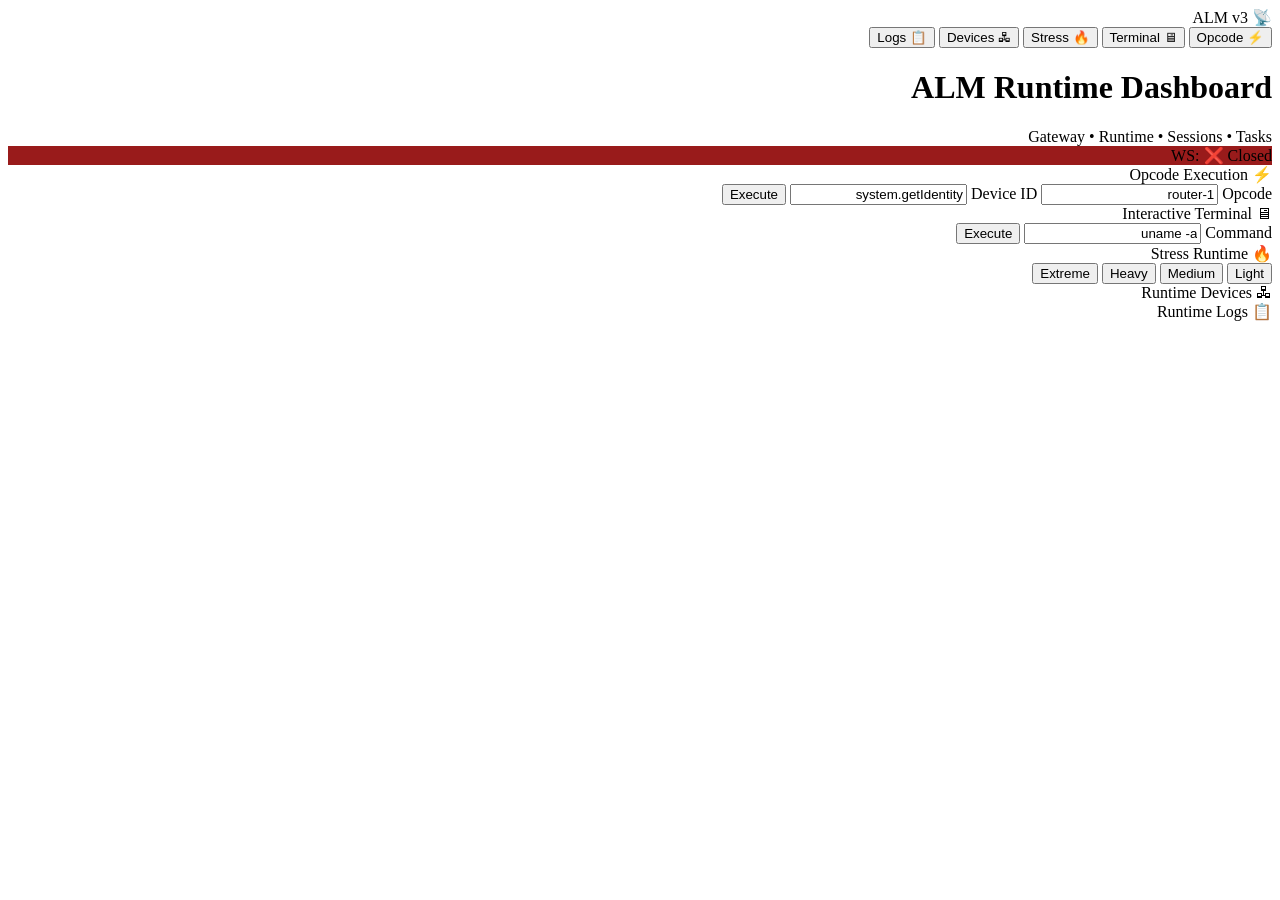
==== commit dec5890d: "Update index.html" ====
--- a/frontend/index.html
+++ b/frontend/index.html
@@ -1,825 +1,278 @@
 <!DOCTYPE html>
 <html lang="ar" dir="rtl">
+
 <head>
+
   <meta charset="UTF-8" />
-  <meta name="viewport" content="width=device-width, initial-scale=1.0, maximum-scale=1.0, user-scalable=no" />
-  <title>ALM v3 Dashboard</title>
-  <style>
-    * { box-sizing: border-box; -webkit-tap-highlight-color: transparent; margin:0; padding:0; }
-
-    :root{
-      --sidebar-bg: #9ca3af;
-      --sidebar-bg-dark: #8b95a1;
-      --sidebar-text: #1f2937;
-      --sidebar-hover: rgba(255,255,255,.25);
-      --sidebar-active: rgba(255,255,255,.40);
-      --sidebar-active-border: rgba(37,99,235,.35);
-
-      --main-bg: #e8ecf0;
-      --panel-bg: #f4f6f8;
-      --panel-border: #cfd6dd;
-      --panel-border-2: #b7c0c9;
-      --text: #111827;
-      --text-muted: #4b5563;
-
-      --btn-bg: #d1d5db;
-      --btn-hover: #9ca3af;
-      --btn-text: #1f2937;
-
-      --accent: #2563eb;
-      --accent-light: rgba(37,99,235,.15);
-      --success: #16a34a;
-      --warning: #ca8a04;
-      --danger: #ea580c;
-      --extreme: #991b1b;
-
-      --terminal-bg: #0b1220;
-      --terminal-text: #22c55e;
-      --terminal-border: #1e293b;
-    }
-
-    body{
-      font-family: Arial, 'Segoe UI', sans-serif;
-      min-height: 100vh;
-      background: var(--main-bg);
-      color: var(--text);
-      display: flex;
-    }
-
-    /* ========== SIDEBAR ========== */
-    .sidebar{
-      width: 240px;
-      min-width: 240px;
-      background: linear-gradient(180deg, var(--sidebar-bg), var(--sidebar-bg-dark));
-      border-left: 1px solid rgba(0,0,0,.18);
-      box-shadow: inset -1px 0 0 rgba(255,255,255,.2);
-      padding: 12px 10px;
-      overflow-y: auto;
-      overflow-x: hidden;
-      flex-shrink: 0;
-      display: flex;
-      flex-direction: column;
-      gap: 3px;
-      position: sticky;
-      top: 0;
-      height: 100vh;
-      align-self: flex-start;
-    }
-
-    .sidebar-header{
-      background: rgba(0,0,0,.08);
-      border: 1px solid rgba(0,0,0,.15);
-      border-radius: 8px;
-      padding: 10px 12px;
-      margin-bottom: 10px;
-      text-align: center;
-    }
-
-    .sidebar-header h2{
-      margin:0;
-      font-size: 15px;
-      color: #fff;
-      letter-spacing:.2px;
-      font-weight: 800;
-    }
-
-    .side-btn{
-      width:100%;
-      border-radius: 7px;
-      border: 1px solid rgba(255,255,255,.22);
-      background: rgba(0,0,0,.04);
-      color: var(--sidebar-text);
-      text-align: right;
-      padding: 10px 12px;
-      cursor:pointer;
-      font-weight: 700;
-      margin: 2px 0;
-      transition: .15s ease;
-      display:flex;
-      align-items:center;
-      gap:8px;
-      box-shadow: 0 1px 0 rgba(255,255,255,.15);
-      font-size: 13.5px;
-      white-space: nowrap;
-    }
-
-    .side-btn:hover{ background: var(--sidebar-hover); color: #111827; }
-    .side-btn.active{
-      background: var(--sidebar-active);
-      outline: 2px solid var(--sidebar-active-border);
-      color: #111827;
-    }
-    .side-btn .icon{ font-size: 16px; flex-shrink: 0; }
-
-    /* ========== MAIN ========== */
-    .main{
-      flex:1;
-      display:flex;
-      flex-direction:column;
-      min-width:0;
-    }
-
-    .topbar{
-      background: linear-gradient(180deg, #f7f9fb, #eef2f6);
-      border-bottom: 1px solid var(--panel-border);
-      padding: 12px 16px;
-      display:flex;
-      align-items:center;
-      justify-content:space-between;
-      gap:12px;
-      flex-shrink: 0;
-      position: sticky;
-      top: 0;
-      z-index: 10;
-    }
-
-    .top-title{ display:flex; flex-direction:column; gap:3px; }
-    .top-title h1{ margin:0; font-size: 17px; letter-spacing:.2px; font-weight: 800; }
-    .top-sub{ font-size: 12px; color: var(--text-muted); }
-
-    .ws-badge{
-      padding: 7px 12px;
-      border-radius: 8px;
-      border: 1px solid var(--panel-border-2);
-      background: #fff;
-      font-weight: 700;
-      color: #0f172a;
-      white-space:nowrap;
-      box-shadow: 0 2px 0 rgba(0,0,0,.05);
-      font-size: 13px;
-    }
-
-    /* ========== DASHBOARD CONTENT ========== */
-    .dashboard-content{
-      padding: 12px 14px;
-      display: flex;
-      flex-direction: column;
-      gap: 12px;
-    }
-
-    /* ========== WINDOW / PANEL ========== */
-    .window{
-      background: var(--panel-bg);
-      border: 1px solid var(--panel-border);
-      border-radius: 10px;
-      box-shadow: 0 1px 0 rgba(255,255,255,.6) inset, 0 2px 8px rgba(0,0,0,.06);
-    }
-
-    .window-header{
-      display: flex;
-      align-items: center;
-      justify-content: space-between;
-      padding: 10px 14px;
-      background: linear-gradient(180deg, #e5e7eb, #d1d5db);
-      border-bottom: 1px solid var(--panel-border-2);
-      border-radius: 10px 10px 0 0;
-      cursor: pointer;
-      user-select: none;
-    }
-
-    .window-header:hover{
-      background: linear-gradient(180deg, #d1d5db, #b7c0c9);
-    }
-
-    .window-title{
-      font-size: 14px;
-      font-weight: 800;
-      display: flex;
-      align-items: center;
-      gap: 8px;
-      color: var(--text);
-    }
-
-    .window-toggle{
-      font-size: 16px;
-      font-weight: 900;
-      color: var(--text-muted);
-      transition: .2s;
-    }
-
-    .window.collapsed .window-toggle{
-      transform: rotate(-90deg);
-    }
-
-    .window-body{
-      padding: 12px;
-      display: flex;
-      flex-direction: column;
-      gap: 10px;
-    }
-
-    .window.collapsed .window-body{
-      display: none;
-    }
-
-    /* ========== TERMINAL ========== */
-    .runtime-terminal{
-      background: var(--terminal-bg);
-      color: var(--terminal-text);
-      border-radius: 8px;
-      border: 1px solid var(--terminal-border);
-      padding: 12px;
-      font-family: ui-monospace, SFMono-Regular, Menlo, Monaco, Consolas, "Liberation Mono", "Courier New", monospace;
-      font-size: 12.5px;
-      line-height: 1.5;
-      overflow: auto;
-      min-height: 120px;
-      max-height: 300px;
-      white-space: pre-wrap;
-      box-shadow: inset 0 2px 8px rgba(0,0,0,.4);
-    }
-
-    .runtime-terminal::-webkit-scrollbar { width: 6px; height: 6px; }
-    .runtime-terminal::-webkit-scrollbar-track { background: #0f172a; }
-    .runtime-terminal::-webkit-scrollbar-thumb { background: #334155; border-radius: 3px; }
-
-    /* ========== FORM ELEMENTS ========== */
-    label{
-      display:block;
-      margin-bottom: 4px;
-      font-weight: 800;
-      color: #374151;
-      font-size: 12px;
-    }
-
-    input{
-      width:100%;
-      padding: 8px 10px;
-      border-radius: 7px;
-      border: 1px solid var(--panel-border-2);
-      background: #f9fafb;
-      color: var(--text);
-      font-size: 13px;
-      outline:none;
-      font-family: inherit;
-    }
-    input:focus{
-      border-color: var(--accent);
-      box-shadow: 0 0 0 3px var(--accent-light);
-      background:#fff;
-    }
-
-    .btn{
-      border: 1px solid rgba(0,0,0,.12);
-      background: var(--btn-bg);
-      color: var(--btn-text);
-      padding: 8px 12px;
-      border-radius: 7px;
-      cursor:pointer;
-      font-weight: 800;
-      transition: .15s ease;
-      box-shadow: 0 2px 0 rgba(0,0,0,.08);
-      font-size: 13px;
-      display: inline-flex;
-      align-items: center;
-      gap: 5px;
-      font-family: inherit;
-    }
-    .btn:hover{ background: var(--btn-hover); transform: translateY(-1px); }
-    .btn:active{ transform: translateY(0px); box-shadow: 0 1px 0 rgba(0,0,0,.08); }
-
-    .btn-primary{ background: var(--accent); color:#fff; border-color: rgba(37,99,235,.45); }
-    .btn-primary:hover{ background: #1d4ed8; }
-    .btn-light{ background: var(--success); color:#fff; border-color: rgba(22,163,74,.45); }
-    .btn-light:hover{ background: #15803d; }
-    .btn-medium{ background: var(--warning); color:#fff; border-color: rgba(202,138,4,.45); }
-    .btn-medium:hover{ background: #a16207; }
-    .btn-heavy{ background: var(--danger); color:#fff; border-color: rgba(234,88,12,.45); }
-    .btn-heavy:hover{ background: #c2410c; }
-    .btn-extreme{ background: var(--extreme); color:#fff; border-color: rgba(153,27,27,.45); }
-    .btn-extreme:hover{ background: #7f1d1d; }
-
-    .stress-buttons{ display:flex; flex-wrap:wrap; gap:6px; margin-bottom: 8px; }
-
-    /* ========== TABLE ========== */
-    .data-table{
-      width:100%;
-      border-collapse: collapse;
-      font-size: 12px;
-    }
-    .data-table th{
-      background: linear-gradient(180deg, #e5e7eb, #d1d5db);
-      border: 1px solid var(--panel-border-2);
-      padding: 6px 8px;
-      text-align: right;
-      font-weight: 800;
-      font-size: 11px;
-      color: #374151;
-    }
-    .data-table td{
-      border: 1px solid var(--panel-border);
-      padding: 6px 8px;
-      background: #fff;
-      color: var(--text);
-    }
-    .data-table tr:hover td{ background: #f3f4f6; }
-
-    /* ========== EMPTY STATE ========== */
-    .empty-state{
-      text-align: center;
-      padding: 20px 12px;
-      color: #64748b;
-      font-size: 12px;
-    }
-    .empty-state .icon{ font-size: 24px; margin-bottom: 6px; opacity: .5; }
-
-    /* ========== FOOTER / DEVELOPER NAME ========== */
-    .footer{
-      text-align: center;
-      padding: 16px;
-      font-size: 13px;
-      font-weight: 700;
-      color: var(--text-muted);
-      border-top: 1px solid var(--panel-border);
-      background: linear-gradient(180deg, var(--panel-bg), #e5e7eb);
-      margin-top: 4px;
-    }
-
-    .footer .dev-icon{
-      font-size: 16px;
-      margin-left: 4px;
-    }
-
-    /* ========== TOAST ========== */
-    .toast-container{
-      position: fixed;
-      top: 16px;
-      left: 50%;
-      transform: translateX(-50%);
-      z-index: 3000;
-      display: flex;
-      flex-direction: column;
-      gap: 8px;
-      pointer-events: none;
-    }
-    .toast{
-      background: #fff;
-      color: var(--text);
-      padding: 10px 18px;
-      border-radius: 10px;
-      box-shadow: 0 8px 30px rgba(0,0,0,.15);
-      border: 1px solid var(--panel-border);
-      font-size: 13px;
-      font-weight: 700;
-      display: flex;
-      align-items: center;
-      gap: 8px;
-      animation: toastIn .25s ease, toastOut .25s ease 2.75s forwards;
-      pointer-events: auto;
-      white-space: nowrap;
-    }
-    @keyframes toastIn { from { opacity:0; transform: translateY(-12px); } to { opacity:1; transform: translateY(0); } }
-    @keyframes toastOut { from { opacity:1; transform: translateY(0); } to { opacity:0; transform: translateY(-12px); } }
-
-    /* ========== STATUS DOT ========== */
-    .status-dot{
-      width: 8px;
-      height: 8px;
-      border-radius: 50%;
-      background: #22c55e;
-      display: inline-block;
-      margin-left: 6px;
-      box-shadow: 0 0 6px rgba(34,197,94,.5);
-      animation: pulse 2s infinite;
-    }
-    .status-dot.offline{
-      background: #ef4444;
-      box-shadow: 0 0 6px rgba(239,68,68,.5);
-      animation: none;
-    }
-    @keyframes pulse { 0%,100%{opacity:1} 50%{opacity:.5} }
-
-    /* ========== RESPONSIVE ========== */
-    @media (max-width: 768px){
-      body{ flex-direction: column; }
-
-      .sidebar{
-        width: 100%;
-        min-width: auto;
-        flex-direction: row;
-        gap: 4px;
-        padding: 8px 10px;
-        overflow-x: auto;
-        overflow-y: hidden;
-        flex-shrink: 0;
-        border-left: none;
-        border-bottom: 1px solid rgba(0,0,0,.18);
-        position: static;
-        height: auto;
-      }
-      .sidebar-header{ display: none; }
-      .side-btn{
-        flex: 1 0 auto;
-        justify-content: center;
-        padding: 8px 10px;
-        font-size: 12px;
-        margin: 0;
-      }
-      .side-btn .text{ display: none; }
-      .side-btn .icon{ font-size: 20px; }
-
-      .topbar{ padding: 10px 12px; position: static; }
-      .top-title h1{ font-size: 15px; }
-      .top-sub{ font-size: 11px; }
-
-      .dashboard-content{
-        padding: 10px;
-        gap: 10px;
-      }
-
-      .window-title{ font-size: 13px; }
-
-      input{ font-size: 16px; }
-      .btn{ padding: 9px 12px; font-size: 12px; }
-      .stress-buttons{ flex-direction: column; }
-      .stress-buttons .btn{ width: 100%; justify-content: center; }
-
-      .runtime-terminal{ font-size: 11.5px; min-height: 120px; }
-
-      .footer{ font-size: 12px; padding: 12px; }
-    }
-  </style>
-<base target="_blank">
+
+  <meta
+    name="viewport"
+    content="
+      width=device-width,
+      initial-scale=1.0
+    "
+  />
+
+  <title>
+    ALM v3 Dashboard
+  </title>
+
+  <link
+    rel="stylesheet"
+    href="./styles/main.css"
+  />
+
 </head>
 
 <body>
 
-  <!-- Toast Container -->
-  <div class="toast-container" id="toastContainer"></div>
-
   <!-- SIDEBAR -->
-  <div class="sidebar">
+  <aside class="sidebar">
+
     <div class="sidebar-header">
-      <h2>📋 القائمة</h2>
+      📡 ALM v3
     </div>
 
-    <button class="side-btn active" id="sbOpcode" onclick="highlightSidebar('sbOpcode')">
-      <span class="icon">⚡</span><span class="text">تنفيذ Opcode</span>
-    </button>
-    <button class="side-btn" id="sbTerminal" onclick="highlightSidebar('sbTerminal')">
-      <span class="icon">🖥</span><span class="text">الطرفية</span>
-    </button>
-    <button class="side-btn" id="sbStress" onclick="highlightSidebar('sbStress')">
-      <span class="icon">🔥</span><span class="text">اختبار الضغط</span>
-    </button>
-    <button class="side-btn" id="sbDevices" onclick="highlightSidebar('sbDevices')">
-      <span class="icon">🖧</span><span class="text">الأجهزة</span>
-    </button>
-    <button class="side-btn" id="sbLogs" onclick="highlightSidebar('sbLogs')">
-      <span class="icon">📡</span><span class="text">السجلات</span>
-    </button>
-  </div>
+    <button
+      class="side-btn active"
+      data-window="opcodeWindow"
+    >
+      ⚡ Opcode
+    </button>
+
+    <button
+      class="side-btn"
+      data-window="terminalWindow"
+    >
+      🖥 Terminal
+    </button>
+
+    <button
+      class="side-btn"
+      data-window="stressWindow"
+    >
+      🔥 Stress
+    </button>
+
+    <button
+      class="side-btn"
+      data-window="devicesWindow"
+    >
+      🖧 Devices
+    </button>
+
+    <button
+      class="side-btn"
+      data-window="logsWindow"
+    >
+      📋 Logs
+    </button>
+
+  </aside>
 
   <!-- MAIN -->
-  <div class="main">
+  <main class="main">
 
     <!-- TOPBAR -->
-    <div class="topbar">
-      <div class="top-title">
-        <h1>📡 ALM v3 Control Dashboard</h1>
-        <div class="top-sub">Runtime • Sessions • Tasks • Stress • Live Transport</div>
-      </div>
-
-      <div id="wsStatus" class="ws-badge">
-        <span class="status-dot offline" id="statusDot"></span>
-        WS: ⏳ Connecting...
-      </div>
-    </div>
-
-    <!-- DASHBOARD CONTENT — ALL PANELS STACKED VERTICALLY -->
-    <div class="dashboard-content">
-
-      <!-- ===== PANEL 1: OPCODE ===== -->
-      <div class="window" id="winOpcode">
-        <div class="window-header" onclick="toggleWindow('winOpcode')">
-          <div class="window-title">⚡ تنفيذ Opcode</div>
-          <div class="window-toggle">▾</div>
-        </div>
+    <header class="topbar">
+
+      <div>
+
+        <h1>
+          ALM Runtime Dashboard
+        </h1>
+
+        <div class="sub">
+          Gateway • Runtime • Sessions • Tasks
+        </div>
+
+      </div>
+
+      <div
+        id="wsStatus"
+        class="ws-status offline"
+      >
+        WS: Offline
+      </div>
+
+    </header>
+
+    <!-- CONTENT -->
+    <section class="content">
+
+      <!-- OPCODE -->
+      <div
+        class="window"
+        id="opcodeWindow"
+      >
+
+        <div class="window-header">
+          ⚡ Opcode Execution
+        </div>
+
         <div class="window-body">
-          <div class="row">
-            <label>معرف الجهاز</label>
-            <input id="opcodeDevice" value="android-1" placeholder="أدخل معرف الجهاز..." />
+
+          <label>
+            Device ID
+          </label>
+
+          <input
+            id="opcodeDevice"
+            value="router-1"
+          />
+
+          <label>
+            Opcode
+          </label>
+
+          <input
+            id="opcodeInput"
+            value="system.getIdentity"
+          />
+
+          <button id="runOpcodeBtn">
+            Execute
+          </button>
+
+          <div
+            id="opcodeResult"
+            class="terminal"
+          ></div>
+
+        </div>
+
+      </div>
+
+      <!-- TERMINAL -->
+      <div
+        class="window"
+        id="terminalWindow"
+      >
+
+        <div class="window-header">
+          🖥 Interactive Terminal
+        </div>
+
+        <div class="window-body">
+
+          <label>
+            Command
+          </label>
+
+          <input
+            id="terminalInput"
+            value="uname -a"
+          />
+
+          <button id="runTerminalBtn">
+            Execute
+          </button>
+
+          <div
+            id="terminalOutput"
+            class="terminal"
+          ></div>
+
+        </div>
+
+      </div>
+
+      <!-- STRESS -->
+      <div
+        class="window"
+        id="stressWindow"
+      >
+
+        <div class="window-header">
+          🔥 Stress Runtime
+        </div>
+
+        <div class="window-body">
+
+          <div class="stress-buttons">
+
+            <button
+              class="stress-btn"
+              data-level="light"
+            >
+              Light
+            </button>
+
+            <button
+              class="stress-btn"
+              data-level="medium"
+            >
+              Medium
+            </button>
+
+            <button
+              class="stress-btn"
+              data-level="heavy"
+            >
+              Heavy
+            </button>
+
+            <button
+              class="stress-btn"
+              data-level="extreme"
+            >
+              Extreme
+            </button>
+
           </div>
-          <div class="row">
-            <label>رمز العملية</label>
-            <input id="opcodeInput" value="system.getIdentity" placeholder="أدخل الأمر..." />
-          </div>
-          <button class="btn btn-primary" onclick="sendOpcode()">
-            <span>🚀</span> إرسال رمز العملية
-          </button>
-          <div id="opcodeResult" class="runtime-terminal" style="margin-top:8px;">
-            <div class="empty-state">
-              <div class="icon">📭</div>
-              لم يتم تنفيذ أي أمر بعد...
-            </div>
-          </div>
-        </div>
-      </div>
-
-      <!-- ===== PANEL 2: RESULTS ===== -->
-      <div class="window" id="winResults">
-        <div class="window-header" onclick="toggleWindow('winResults')">
-          <div class="window-title">📜 النتيجة</div>
-          <div class="window-toggle">▾</div>
-        </div>
-        <div class="window-body">
-          <div id="resultsBox" class="runtime-terminal">
-            <div class="empty-state">
-              <div class="icon">📜</div>
-              النتائج ستظهر هنا...
-            </div>
-          </div>
-        </div>
-      </div>
-
-      <!-- ===== PANEL 3: DEVICES ===== -->
-      <div class="window" id="winDevices">
-        <div class="window-header" onclick="toggleWindow('winDevices')">
-          <div class="window-title">📡 الأجهزة (من السجل)</div>
-          <div class="window-toggle">▾</div>
-        </div>
-        <div class="window-body">
-          <div id="devicesBox" class="runtime-terminal">
-            <div class="empty-state">
-              <div class="icon">🖧</div>
-              جاري البحث عن الأجهزة...
-            </div>
-          </div>
-        </div>
-      </div>
-
-      <!-- ===== PANEL 4: LOGS ===== -->
-      <div class="window" id="winLogs">
-        <div class="window-header" onclick="toggleWindow('winLogs')">
-          <div class="window-title">📋 جذوع الأشجار</div>
-          <div class="window-toggle">▾</div>
-        </div>
-        <div class="window-body">
-          <div id="logsBox" class="runtime-terminal">
-            <div class="empty-state">
-              <div class="icon">📋</div>
-              لا توجد سجلات حالياً...
-            </div>
-          </div>
-        </div>
-      </div>
-
-      <!-- ===== PANEL 5: TERMINAL ===== -->
-      <div class="window" id="winTerminal">
-        <div class="window-header" onclick="toggleWindow('winTerminal')">
-          <div class="window-title">🖥 بوابة المحطة (مباشر)</div>
-          <div class="window-toggle">▾</div>
-        </div>
-        <div class="window-body">
-          <div class="row">
-            <label>الأمر</label>
-            <input id="terminalInput" value="uname -a" placeholder="أدخل الأمر..." />
-          </div>
-          <button class="btn btn-primary" onclick="runTerminal()">
-            <span>▶</span> تنفيذ
-          </button>
-          <div id="terminalOutput" class="runtime-terminal" style="margin-top:8px;">
-            <div class="empty-state">
-              <div class="icon">💻</div>
-              جاهز لتنفيذ الأوامر...
-            </div>
-          </div>
-        </div>
-      </div>
-
-      <!-- ===== PANEL 6: SESSION ===== -->
-      <div class="window" id="winSession">
-        <div class="window-header" onclick="toggleWindow('winSession')">
-          <div class="window-title">🔌 الاتصال بالجلسة</div>
-          <div class="window-toggle">▾</div>
-        </div>
-        <div class="window-body">
-          <div id="sessionInfo" class="runtime-terminal">
-            <div class="empty-state">
-              <div class="icon">🔌</div>
-              Session: sess-kopmhcjm8gg
-            </div>
-          </div>
-        </div>
-      </div>
-
-      <!-- ===== PANEL 7: STRESS ===== -->
-      <div class="window" id="winStress">
-        <div class="window-header" onclick="toggleWindow('winStress')">
-          <div class="window-title">🔥 لوحة تحكم اختبار الضغط</div>
-          <div class="window-toggle">▾</div>
-        </div>
-        <div class="window-body">
-          <div class="stress-buttons">
-            <button class="btn btn-light" onclick="runStress('light')">
-              <span>🟢</span> خفيف
-            </button>
-            <button class="btn btn-medium" onclick="runStress('medium')">
-              <span>🟡</span> واسطة
-            </button>
-            <button class="btn btn-heavy" onclick="runStress('heavy')">
-              <span>🟠</span> ثقيل
-            </button>
-            <button class="btn btn-extreme" onclick="runStress('extreme')">
-              <span>🔴</span> أقصى
-            </button>
-          </div>
-          <div id="stressResults" class="runtime-terminal">
-            <div class="empty-state">
-              <div class="icon">🔥</div>
-              اختر مستوى الضغط...
-            </div>
-          </div>
-        </div>
-      </div>
-
-      <!-- ===== PANEL 8: RESULTS 2 ===== -->
-      <div class="window" id="winResults2">
-        <div class="window-header" onclick="toggleWindow('winResults2')">
-          <div class="window-title">📊 النتائج</div>
-          <div class="window-toggle">▾</div>
-        </div>
-        <div class="window-body">
-          <div id="results2Box" class="runtime-terminal">
-            <div class="empty-state">
-              <div class="icon">📊</div>
-              النتائج ستظهر هنا...
-            </div>
-          </div>
-        </div>
-      </div>
-
-    </div>
-
-    <!-- FOOTER — DEVELOPER NAME -->
-    <div class="footer">
-      <span class="dev-icon">👨‍💻</span> المطور: رأفت عمر
-    </div>
-
-  </div>
-
-  <script type="module" src="app.js"></script>
-
-  <script>
-    // ========== WINDOW TOGGLE ==========
-    function toggleWindow(winId) {
-      const win = document.getElementById(winId);
-      win.classList.toggle('collapsed');
-    }
-
-    // ========== SIDEBAR HIGHLIGHT ==========
-    function highlightSidebar(btnId) {
-      document.querySelectorAll('.side-btn').forEach(b => b.classList.remove('active'));
-      const btn = document.getElementById(btnId);
-      if (btn) btn.classList.add('active');
-    }
-
-    // ========== TOAST ==========
-    function showToast(message, type = 'info') {
-      const container = document.getElementById('toastContainer');
-      const toast = document.createElement('div');
-      toast.className = 'toast';
-      const icons = { success: '✅', error: '❌', warning: '⚠️', info: 'ℹ️' };
-      toast.innerHTML = `<span>${icons[type] || icons.info}</span> ${message}`;
-      container.appendChild(toast);
-      setTimeout(() => toast.remove(), 3000);
-    }
-
-    // ========== OPCODE ==========
-    function sendOpcode() {
-      const device = document.getElementById('opcodeDevice').value.trim();
-      const opcode = document.getElementById('opcodeInput').value.trim();
-      const resultBox = document.getElementById('opcodeResult');
-      const resultsBox = document.getElementById('resultsBox');
-
-      if (!device || !opcode) {
-        showToast('يرجى ملء جميع الحقول', 'error');
-        return;
-      }
-
-      const timestamp = new Date().toLocaleTimeString('ar-SA');
-      const output = `[${timestamp}] ⏳ جاري التنفيذ على ${device}...\n> ${opcode}\n\n✅ تم التنفيذ بنجاح!\n{
-  "device": "${device}",
-  "opcode": "${opcode}",
-  "status": "success",
-  "timestamp": "${new Date().toISOString()}"
-}`;
-
-      resultBox.textContent = output;
-      resultsBox.textContent = output;
-      showToast('تم تنفيذ الأمر بنجاح', 'success');
-    }
-
-    // ========== TERMINAL ==========
-    function runTerminal() {
-      const cmd = document.getElementById('terminalInput').value.trim();
-      const outputBox = document.getElementById('terminalOutput');
-
-      if (!cmd) {
-        showToast('يرجى إدخال أمر', 'error');
-        return;
-      }
-
-      outputBox.textContent = `$ ${cmd}\n⏳ جاري التنفيذ...\n\nLinux alm-server 5.15.0-105-generic #115-Ubuntu SMP Mon Apr 15 09:52:04 UTC 2024 x86_64 x86_64 x86_64 GNU/Linux\n\nCommand completed in 0.42s`;
-      showToast('تم تنفيذ الأمر', 'success');
-    }
-
-    // ========== STRESS ==========
-    function runStress(level) {
-      const resultBox = document.getElementById('stressResults');
-      const results2Box = document.getElementById('results2Box');
-      const levels = {
-        light: { label: 'خفيف', duration: 2000 },
-        medium: { label: 'متوسط', duration: 3000 },
-        heavy: { label: 'عالي', duration: 4000 },
-        extreme: { label: 'قصوي', duration: 5000 }
-      };
-
-      const info = levels[level];
-      const timestamp = new Date().toLocaleTimeString('ar-SA');
-      const output = `[${timestamp}] 🔥 بدء اختبار الضغط: ${info.label}\n⏳ جاري الاختبار...\n\n✅ اكتمل اختبار الضغط (${info.label})\n{
-  "level": "${level}",
-  "cpu_usage": "${Math.floor(Math.random() * 40 + 30)}%",
-  "memory_usage": "${Math.floor(Math.random() * 30 + 40)}%",
-  "duration": "${info.duration / 1000}s",
-  "status": "passed"
-}`;
-
-      resultBox.textContent = output;
-      results2Box.textContent = output;
-      showToast(`اكتمل اختبار الضغط: ${info.label}`, 'success');
-    }
-
-    // ========== WS STATUS ==========
-    function updateWsStatus(connected) {
-      const badge = document.getElementById('wsStatus');
-      const dot = document.getElementById('statusDot');
-
-      if (connected) {
-        dot.classList.remove('offline');
-        badge.innerHTML = '<span class="status-dot" id="statusDot"></span> WS: متصل';
-      } else {
-        dot.classList.add('offline');
-        badge.innerHTML = '<span class="status-dot offline" id="statusDot"></span> WS: غير متصل';
-      }
-    }
-
-    setTimeout(() => updateWsStatus(true), 2000);
-
-    // ========== DEMO DATA ==========
-    const demoDevices = [
-      { name: 'ether1', type: 'إيثرنت', status: 'متصل', ip: '192.168.88.1' },
-      { name: 'pppoe-out1', type: 'PPPoE', status: 'متصل', ip: '10.0.0.2' },
-      { name: 'wlan1', type: 'واي فاي', status: 'متصل', ip: '192.168.88.10' },
-      { name: 'bridge1', type: 'جسر', status: 'متصل', ip: '-' },
-      { name: 'vlan10', type: 'VLAN', status: 'متصل', ip: '192.168.10.1' },
-    ];
-
-    const demoLogs = [
-      '{"type":"snapshot","devices":[{"deviceId":"router-1","ip":"192.168.88.232","port":22,"method":"ssh","profile":"linux"}]}',
-      '{"type":"terminal","line":"✅ تم اختبار العرض: شديد"}',
-      '{"type":"stressUpdate","data":{"ok":180000,"errors":0,"p50":0,"p90":0,"p99":0,"total":180000}}',
-      '{"type":"snapshot","devices":[{"deviceId":"router-1","ip":"192.168.88.232","port":22,"method":"ssh","profile":"linux"}]}',
-      '{"type":"snapshot","devices":[{"deviceId":"router-1","ip":"192.168.88.232","port":22,"method":"ssh","profile":"linux"}]}',
-      '{"type":"snapshot","devices":[{"deviceId":"router-1","ip":"192.168.88.232","port":22,"method":"ssh","profile":"linux"}]}',
-    ];
-
-    const demoSession = `الاتصال بالجلسة: sess-ajzknbv1u75 🟢
-طلب واجهة تشغيل المستخدم تم اختباره بالضغط: شديد🔥
-بدء اختبار الإجهاد: شديد🔥
-تم حفظ نتائج اختبار الإجهاد 📋
-تم إكمال اختبار الإجهاد: شديد ✅`;
-
-    function renderDevices() {
-      const box = document.getElementById('devicesBox');
-      let html = '<table class="data-table"><thead><tr>';
-      html += '<th>الاسم</th><th>النوع</th><th>الحالة</th><th>IP</th>';
-      html += '</tr></thead><tbody>';
-      demoDevices.forEach(d => {
-        html += `<tr><td>${d.name}</td><td>${d.type}</td><td>${d.status}</td><td>${d.ip}</td></tr>`;
-      });
-      html += '</tbody></table>';
-      box.innerHTML = html;
-    }
-
-    function renderLogs() {
-      const box = document.getElementById('logsBox');
-      box.textContent = demoLogs.join('\n');
-    }
-
-    function renderSession() {
-      const box = document.getElementById('sessionInfo');
-      box.innerHTML = `<div style="color:#22c55e">${demoSession.replace(/\n/g, '<br>')}</div>`;
-    }
-
-    // ========== INIT ==========
-    document.addEventListener('DOMContentLoaded', () => {
-      showToast('مرحباً بك في ALM v3 Dashboard', 'info');
-      renderDevices();
-      renderLogs();
-      renderSession();
-    });
-  </script>
+
+          <div
+            id="stressOutput"
+            class="terminal"
+          ></div>
+
+        </div>
+
+      </div>
+
+      <!-- DEVICES -->
+      <div
+        class="window"
+        id="devicesWindow"
+      >
+
+        <div class="window-header">
+          🖧 Runtime Devices
+        </div>
+
+        <div
+          id="devicesOutput"
+          class="terminal"
+        ></div>
+
+      </div>
+
+      <!-- LOGS -->
+      <div
+        class="window"
+        id="logsWindow"
+      >
+
+        <div class="window-header">
+          📋 Runtime Logs
+        </div>
+
+        <div
+          id="logsOutput"
+          class="terminal"
+        ></div>
+
+      </div>
+
+    </section>
+
+  </main>
+
+  <script
+    type="module"
+    src="./app.js"
+  ></script>
 
 </body>
+
 </html>
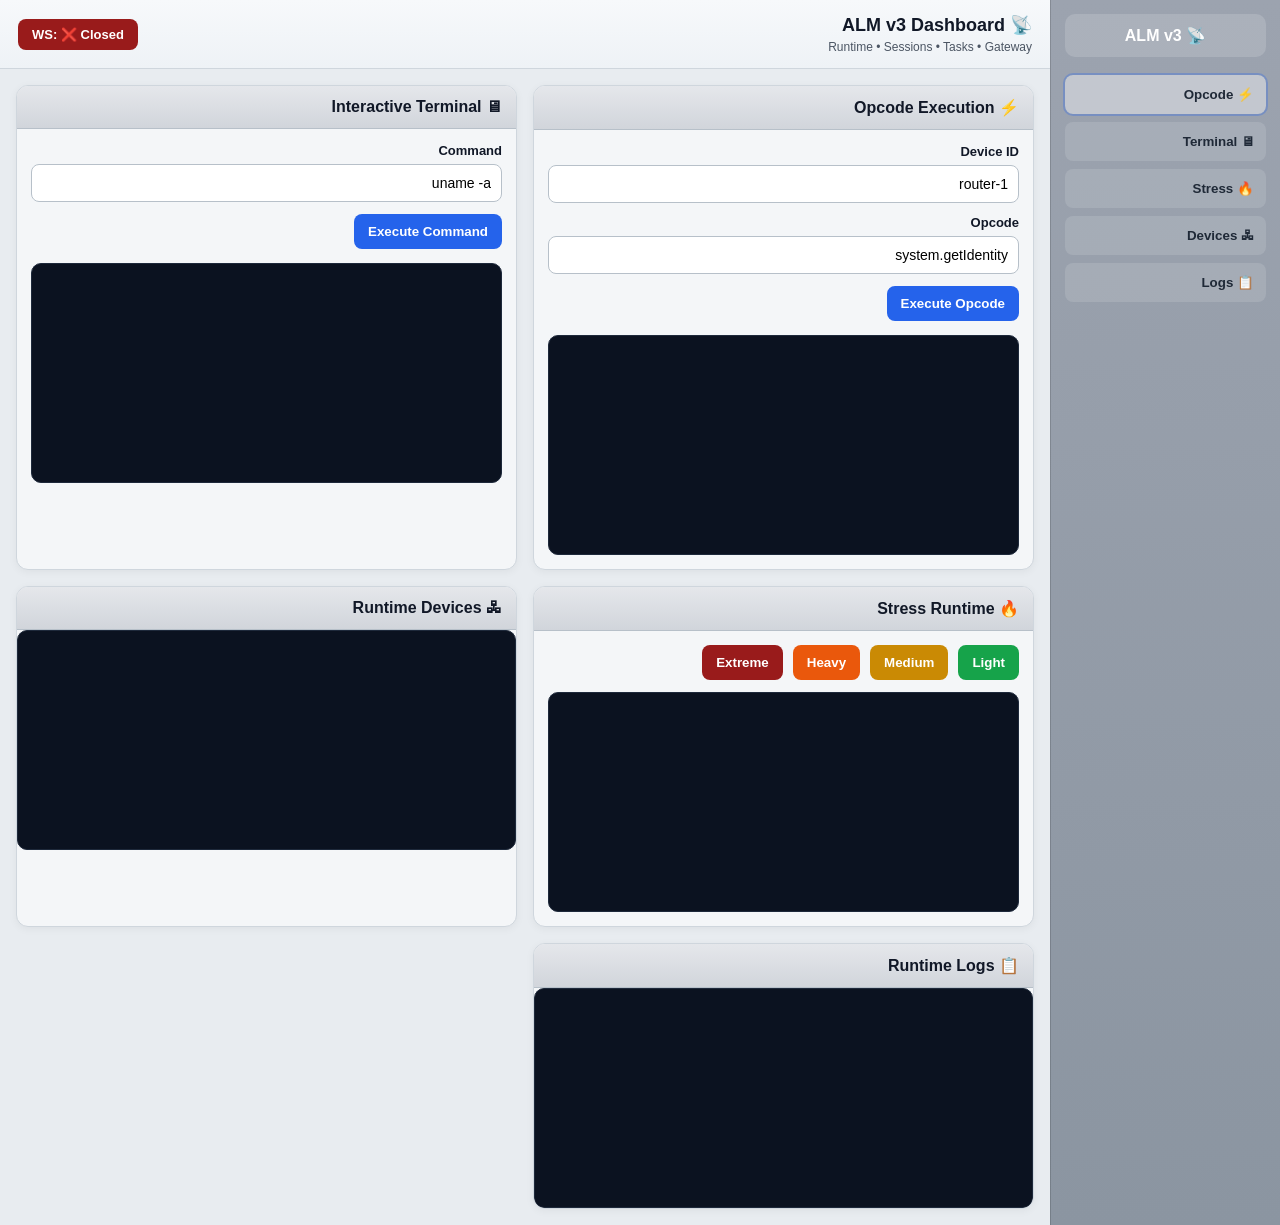
==== commit 8973b7ea: "Update index.html" ====
--- a/frontend/index.html
+++ b/frontend/index.html
@@ -9,7 +9,9 @@
     name="viewport"
     content="
       width=device-width,
-      initial-scale=1.0
+      initial-scale=1.0,
+      maximum-scale=1.0,
+      user-scalable=no
     "
   />
 
@@ -17,10 +19,474 @@
     ALM v3 Dashboard
   </title>
 
-  <link
-    rel="stylesheet"
-    href="./styles/main.css"
-  />
+  <style>
+
+    * {
+
+      box-sizing: border-box;
+
+      margin: 0;
+
+      padding: 0;
+
+      -webkit-tap-highlight-color:
+        transparent;
+    }
+
+    :root {
+
+      --sidebar-bg:
+        #9ca3af;
+
+      --sidebar-bg-dark:
+        #8b95a1;
+
+      --main-bg:
+        #e8ecf0;
+
+      --panel-bg:
+        #f4f6f8;
+
+      --panel-border:
+        #cfd6dd;
+
+      --panel-border-dark:
+        #b7c0c9;
+
+      --text:
+        #111827;
+
+      --text-muted:
+        #4b5563;
+
+      --accent:
+        #2563eb;
+
+      --success:
+        #16a34a;
+
+      --warning:
+        #ca8a04;
+
+      --danger:
+        #ea580c;
+
+      --extreme:
+        #991b1b;
+
+      --terminal-bg:
+        #0b1220;
+
+      --terminal-text:
+        #22c55e;
+
+      --terminal-border:
+        #1e293b;
+    }
+
+    body {
+
+      font-family:
+        Arial,
+        sans-serif;
+
+      background:
+        var(--main-bg);
+
+      color:
+        var(--text);
+
+      display: flex;
+
+      min-height: 100vh;
+    }
+
+    /* SIDEBAR */
+
+    .sidebar {
+
+      width: 230px;
+
+      background:
+        linear-gradient(
+          180deg,
+          var(--sidebar-bg),
+          var(--sidebar-bg-dark)
+        );
+
+      padding: 14px;
+
+      display: flex;
+
+      flex-direction: column;
+
+      gap: 8px;
+
+      border-left:
+        1px solid rgba(0,0,0,.15);
+    }
+
+    .sidebar-header {
+
+      background:
+        rgba(255,255,255,.15);
+
+      border-radius: 10px;
+
+      padding: 12px;
+
+      text-align: center;
+
+      font-weight: bold;
+
+      color: #fff;
+
+      margin-bottom: 10px;
+    }
+
+    .side-btn {
+
+      border: none;
+
+      border-radius: 8px;
+
+      padding: 12px;
+
+      text-align: right;
+
+      cursor: pointer;
+
+      font-weight: bold;
+
+      background:
+        rgba(255,255,255,.12);
+
+      color:
+        #1f2937;
+
+      transition: .2s;
+    }
+
+    .side-btn:hover {
+
+      background:
+        rgba(255,255,255,.25);
+    }
+
+    .side-btn.active {
+
+      background:
+        rgba(255,255,255,.4);
+
+      outline:
+        2px solid rgba(37,99,235,.3);
+    }
+
+    /* MAIN */
+
+    .main {
+
+      flex: 1;
+
+      display: flex;
+
+      flex-direction: column;
+    }
+
+    /* TOPBAR */
+
+    .topbar {
+
+      background:
+        linear-gradient(
+          180deg,
+          #f7f9fb,
+          #eef2f6
+        );
+
+      border-bottom:
+        1px solid var(--panel-border);
+
+      padding: 14px 18px;
+
+      display: flex;
+
+      justify-content:
+        space-between;
+
+      align-items: center;
+    }
+
+    .topbar h1 {
+
+      font-size: 18px;
+
+      margin-bottom: 4px;
+    }
+
+    .topbar-sub {
+
+      font-size: 12px;
+
+      color:
+        var(--text-muted);
+    }
+
+    .ws-status {
+
+      padding:
+        8px 14px;
+
+      border-radius: 8px;
+
+      color: white;
+
+      font-weight: bold;
+
+      font-size: 13px;
+    }
+
+    .ws-online {
+
+      background:
+        var(--success);
+    }
+
+    .ws-offline {
+
+      background:
+        var(--extreme);
+    }
+
+    /* CONTENT */
+
+    .dashboard {
+
+      padding: 16px;
+
+      display: grid;
+
+      grid-template-columns:
+        repeat(
+          auto-fit,
+          minmax(420px, 1fr)
+        );
+
+      gap: 16px;
+    }
+
+    /* WINDOW */
+
+    .window {
+
+      background:
+        var(--panel-bg);
+
+      border:
+        1px solid var(--panel-border);
+
+      border-radius: 12px;
+
+      overflow: hidden;
+
+      box-shadow:
+        0 2px 8px
+        rgba(0,0,0,.05);
+    }
+
+    .window-header {
+
+      padding:
+        12px 14px;
+
+      background:
+        linear-gradient(
+          180deg,
+          #e5e7eb,
+          #d1d5db
+        );
+
+      border-bottom:
+        1px solid var(--panel-border-dark);
+
+      font-weight: bold;
+    }
+
+    .window-body {
+
+      padding: 14px;
+    }
+
+    /* FORM */
+
+    label {
+
+      display: block;
+
+      margin-bottom: 6px;
+
+      font-weight: bold;
+
+      font-size: 13px;
+    }
+
+    input {
+
+      width: 100%;
+
+      padding: 10px;
+
+      border-radius: 8px;
+
+      border:
+        1px solid var(--panel-border-dark);
+
+      margin-bottom: 12px;
+
+      font-size: 14px;
+    }
+
+    input:focus {
+
+      outline: none;
+
+      border-color:
+        var(--accent);
+    }
+
+    button {
+
+      border: none;
+
+      border-radius: 8px;
+
+      padding:
+        10px 14px;
+
+      cursor: pointer;
+
+      font-weight: bold;
+
+      transition: .2s;
+    }
+
+    button:hover {
+
+      opacity: .92;
+    }
+
+    .btn-primary {
+
+      background:
+        var(--accent);
+
+      color: white;
+    }
+
+    .btn-light {
+
+      background:
+        var(--success);
+
+      color: white;
+    }
+
+    .btn-medium {
+
+      background:
+        var(--warning);
+
+      color: white;
+    }
+
+    .btn-heavy {
+
+      background:
+        var(--danger);
+
+      color: white;
+    }
+
+    .btn-extreme {
+
+      background:
+        var(--extreme);
+
+      color: white;
+    }
+
+    .stress-buttons {
+
+      display: flex;
+
+      flex-wrap: wrap;
+
+      gap: 10px;
+
+      margin-bottom: 12px;
+    }
+
+    /* TERMINAL */
+
+    .runtime-terminal {
+
+      background:
+        var(--terminal-bg);
+
+      color:
+        var(--terminal-text);
+
+      border:
+        1px solid var(--terminal-border);
+
+      border-radius: 10px;
+
+      padding: 14px;
+
+      min-height: 220px;
+
+      max-height: 320px;
+
+      overflow: auto;
+
+      font-family:
+        monospace;
+
+      font-size: 13px;
+
+      line-height: 1.6;
+
+      white-space: pre-wrap;
+    }
+
+    /* MOBILE */
+
+    @media (
+      max-width: 768px
+    ) {
+
+      body {
+
+        flex-direction: column;
+      }
+
+      .sidebar {
+
+        width: 100%;
+
+        flex-direction: row;
+
+        overflow-x: auto;
+      }
+
+      .dashboard {
+
+        grid-template-columns:
+          1fr;
+      }
+    }
+
+  </style>
 
 </head>
 
@@ -35,35 +501,30 @@
 
     <button
       class="side-btn active"
-      data-window="opcodeWindow"
     >
       ⚡ Opcode
     </button>
 
     <button
       class="side-btn"
-      data-window="terminalWindow"
     >
       🖥 Terminal
     </button>
 
     <button
       class="side-btn"
-      data-window="stressWindow"
     >
       🔥 Stress
     </button>
 
     <button
       class="side-btn"
-      data-window="devicesWindow"
     >
       🖧 Devices
     </button>
 
     <button
       class="side-btn"
-      data-window="logsWindow"
     >
       📋 Logs
     </button>
@@ -79,32 +540,32 @@
       <div>
 
         <h1>
-          ALM Runtime Dashboard
+          📡 ALM v3 Dashboard
         </h1>
 
-        <div class="sub">
-          Gateway • Runtime • Sessions • Tasks
+        <div class="topbar-sub">
+          Runtime • Sessions • Tasks • Gateway
         </div>
 
       </div>
 
       <div
         id="wsStatus"
-        class="ws-status offline"
+        class="
+          ws-status
+          ws-offline
+        "
       >
-        WS: Offline
+        WS: Connecting...
       </div>
 
     </header>
 
-    <!-- CONTENT -->
-    <section class="content">
+    <!-- DASHBOARD -->
+    <section class="dashboard">
 
       <!-- OPCODE -->
-      <div
-        class="window"
-        id="opcodeWindow"
-      >
+      <div class="window">
 
         <div class="window-header">
           ⚡ Opcode Execution
@@ -130,13 +591,19 @@
             value="system.getIdentity"
           />
 
-          <button id="runOpcodeBtn">
-            Execute
+          <button
+            id="runOpcodeBtn"
+            class="btn-primary"
+          >
+            Execute Opcode
           </button>
 
           <div
             id="opcodeResult"
-            class="terminal"
+            class="runtime-terminal"
+            style="
+              margin-top:14px;
+            "
           ></div>
 
         </div>
@@ -144,10 +611,7 @@
       </div>
 
       <!-- TERMINAL -->
-      <div
-        class="window"
-        id="terminalWindow"
-      >
+      <div class="window">
 
         <div class="window-header">
           🖥 Interactive Terminal
@@ -164,13 +628,19 @@
             value="uname -a"
           />
 
-          <button id="runTerminalBtn">
-            Execute
+          <button
+            id="runTerminalBtn"
+            class="btn-primary"
+          >
+            Execute Command
           </button>
 
           <div
             id="terminalOutput"
-            class="terminal"
+            class="runtime-terminal"
+            style="
+              margin-top:14px;
+            "
           ></div>
 
         </div>
@@ -178,10 +648,7 @@
       </div>
 
       <!-- STRESS -->
-      <div
-        class="window"
-        id="stressWindow"
-      >
+      <div class="window">
 
         <div class="window-header">
           🔥 Stress Runtime
@@ -192,29 +659,29 @@
           <div class="stress-buttons">
 
             <button
-              class="stress-btn"
-              data-level="light"
+              id="runLight"
+              class="btn-light"
             >
               Light
             </button>
 
             <button
-              class="stress-btn"
-              data-level="medium"
+              id="runMedium"
+              class="btn-medium"
             >
               Medium
             </button>
 
             <button
-              class="stress-btn"
-              data-level="heavy"
+              id="runHeavy"
+              class="btn-heavy"
             >
               Heavy
             </button>
 
             <button
-              class="stress-btn"
-              data-level="extreme"
+              id="runExtreme"
+              class="btn-extreme"
             >
               Extreme
             </button>
@@ -222,8 +689,8 @@
           </div>
 
           <div
-            id="stressOutput"
-            class="terminal"
+            id="stressResults"
+            class="runtime-terminal"
           ></div>
 
         </div>
@@ -231,35 +698,29 @@
       </div>
 
       <!-- DEVICES -->
-      <div
-        class="window"
-        id="devicesWindow"
-      >
+      <div class="window">
 
         <div class="window-header">
           🖧 Runtime Devices
         </div>
 
         <div
-          id="devicesOutput"
-          class="terminal"
+          id="devicesBox"
+          class="runtime-terminal"
         ></div>
 
       </div>
 
       <!-- LOGS -->
-      <div
-        class="window"
-        id="logsWindow"
-      >
+      <div class="window">
 
         <div class="window-header">
           📋 Runtime Logs
         </div>
 
         <div
-          id="logsOutput"
-          class="terminal"
+          id="logs"
+          class="runtime-terminal"
         ></div>
 
       </div>
@@ -270,7 +731,7 @@
 
   <script
     type="module"
-    src="./app.js"
+    src="app.js"
   ></script>
 
 </body>
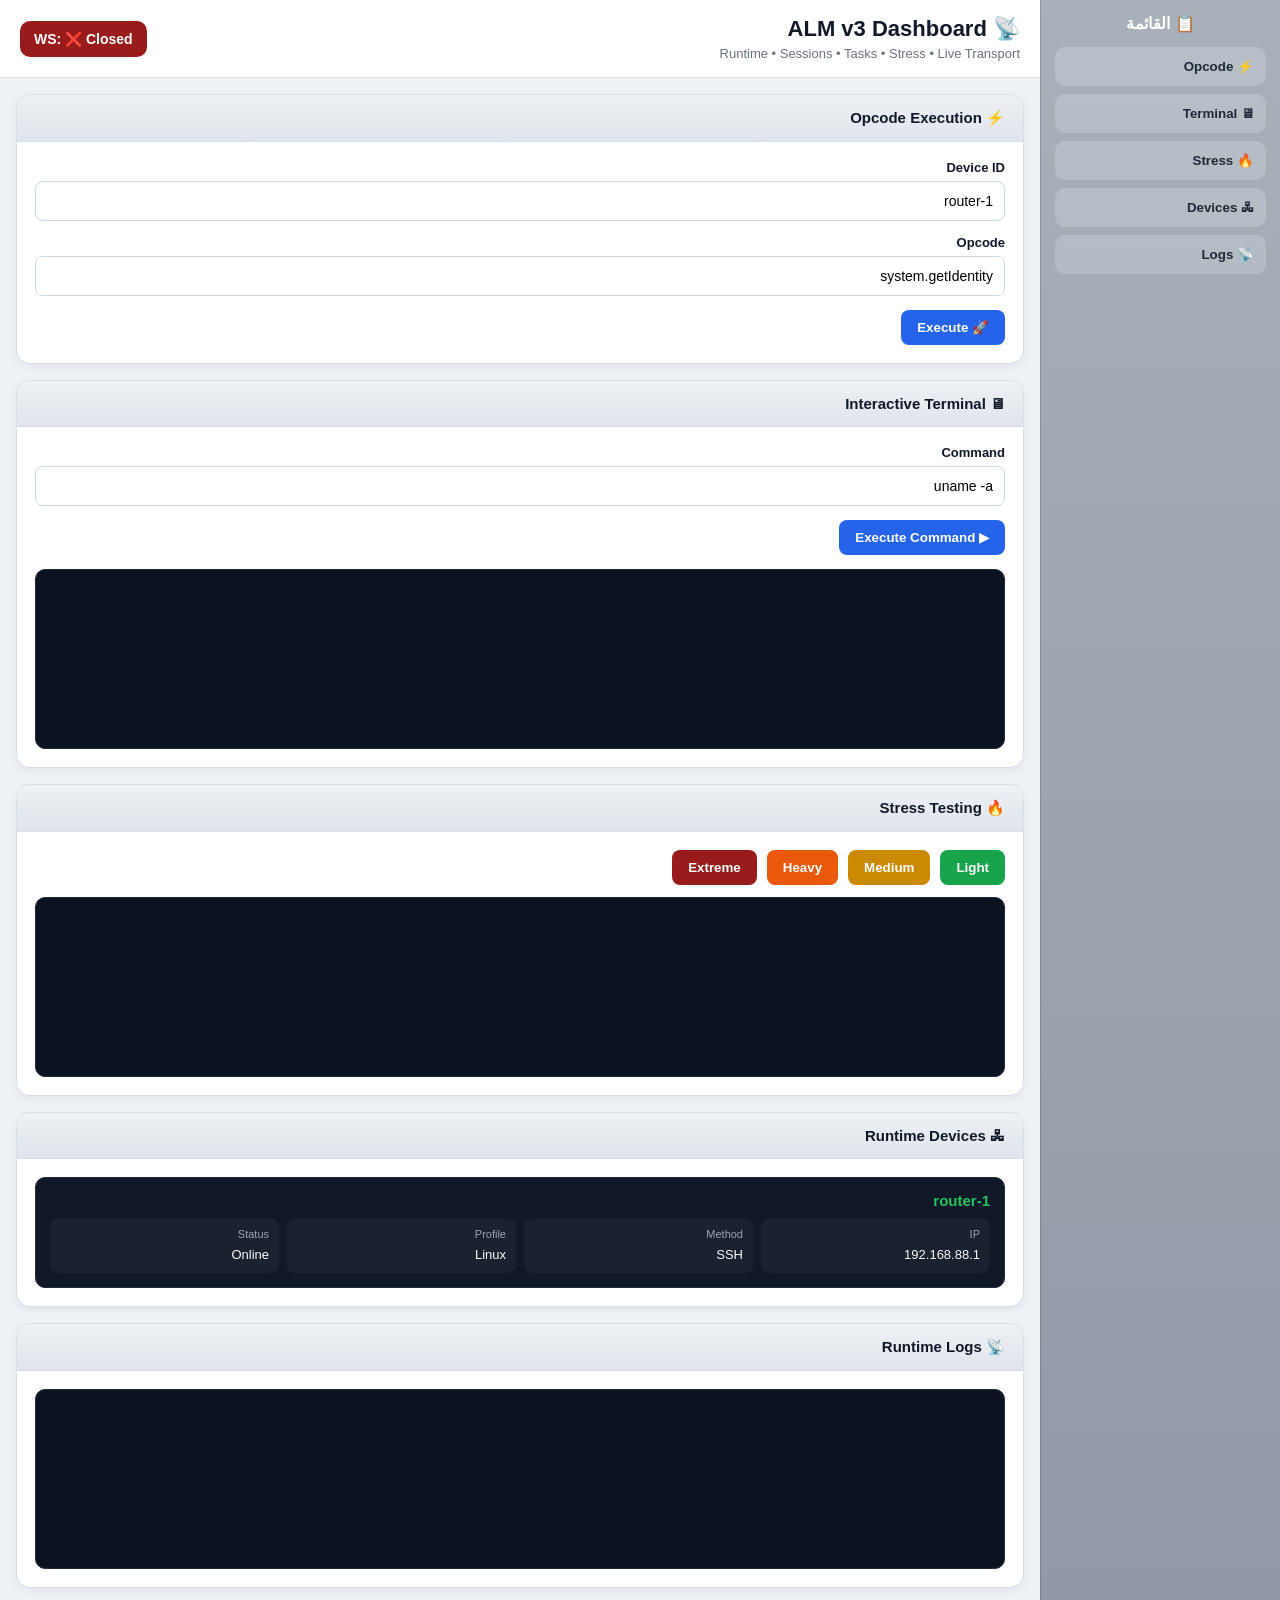
==== commit 61b360ec: "Update index.html" ====
--- a/frontend/index.html
+++ b/frontend/index.html
@@ -7,12 +7,7 @@
 
   <meta
     name="viewport"
-    content="
-      width=device-width,
-      initial-scale=1.0,
-      maximum-scale=1.0,
-      user-scalable=no
-    "
+    content="width=device-width, initial-scale=1.0"
   />
 
   <title>
@@ -22,44 +17,29 @@
   <style>
 
     * {
-
+      margin: 0;
+      padding: 0;
       box-sizing: border-box;
-
-      margin: 0;
-
-      padding: 0;
-
-      -webkit-tap-highlight-color:
-        transparent;
     }
 
     :root {
 
-      --sidebar-bg:
-        #9ca3af;
-
-      --sidebar-bg-dark:
-        #8b95a1;
-
-      --main-bg:
-        #e8ecf0;
-
-      --panel-bg:
-        #f4f6f8;
-
-      --panel-border:
-        #cfd6dd;
-
-      --panel-border-dark:
-        #b7c0c9;
+      --bg:
+        #eef2f7;
+
+      --panel:
+        #ffffff;
+
+      --border:
+        #d7dee7;
 
       --text:
         #111827;
 
-      --text-muted:
-        #4b5563;
-
-      --accent:
+      --muted:
+        #6b7280;
+
+      --primary:
         #2563eb;
 
       --success:
@@ -74,14 +54,11 @@
       --extreme:
         #991b1b;
 
-      --terminal-bg:
+      --terminal:
         #0b1220;
 
-      --terminal-text:
+      --terminalText:
         #22c55e;
-
-      --terminal-border:
-        #1e293b;
     }
 
     body {
@@ -91,375 +68,511 @@
         sans-serif;
 
       background:
-        var(--main-bg);
+        var(--bg);
 
       color:
         var(--text);
 
-      display: flex;
-
-      min-height: 100vh;
+      min-height:
+        100vh;
+
+      display:
+        flex;
     }
 
     /* SIDEBAR */
 
     .sidebar {
 
-      width: 230px;
+      width:
+        240px;
 
       background:
         linear-gradient(
           180deg,
-          var(--sidebar-bg),
-          var(--sidebar-bg-dark)
+          #a8b0ba,
+          #9099a5
         );
 
-      padding: 14px;
-
-      display: flex;
-
-      flex-direction: column;
-
-      gap: 8px;
+      padding:
+        14px;
 
       border-left:
-        1px solid rgba(0,0,0,.15);
-    }
-
-    .sidebar-header {
-
-      background:
-        rgba(255,255,255,.15);
-
-      border-radius: 10px;
-
-      padding: 12px;
-
-      text-align: center;
-
-      font-weight: bold;
-
-      color: #fff;
-
-      margin-bottom: 10px;
+        1px solid
+        rgba(0,0,0,.15);
+
+      overflow-y:
+        auto;
+    }
+
+    .sidebar h2 {
+
+      font-size:
+        16px;
+
+      margin-bottom:
+        14px;
+
+      color:
+        white;
+
+      text-align:
+        center;
     }
 
     .side-btn {
 
-      border: none;
-
-      border-radius: 8px;
-
-      padding: 12px;
-
-      text-align: right;
-
-      cursor: pointer;
-
-      font-weight: bold;
-
-      background:
-        rgba(255,255,255,.12);
+      width:
+        100%;
+
+      border:
+        none;
+
+      border-radius:
+        10px;
+
+      background:
+        rgba(255,255,255,.18);
+
+      padding:
+        12px;
+
+      margin-bottom:
+        8px;
+
+      cursor:
+        pointer;
+
+      font-weight:
+        bold;
 
       color:
         #1f2937;
 
-      transition: .2s;
+      transition:
+        .2s;
+
+      text-align:
+        right;
     }
 
     .side-btn:hover {
 
       background:
-        rgba(255,255,255,.25);
-    }
-
-    .side-btn.active {
-
-      background:
-        rgba(255,255,255,.4);
-
-      outline:
-        2px solid rgba(37,99,235,.3);
+        rgba(255,255,255,.35);
     }
 
     /* MAIN */
 
     .main {
 
-      flex: 1;
-
-      display: flex;
-
-      flex-direction: column;
-    }
-
-    /* TOPBAR */
+      flex:
+        1;
+
+      display:
+        flex;
+
+      flex-direction:
+        column;
+    }
 
     .topbar {
+
+      background:
+        #fff;
+
+      border-bottom:
+        1px solid
+        var(--border);
+
+      padding:
+        16px 20px;
+
+      display:
+        flex;
+
+      justify-content:
+        space-between;
+
+      align-items:
+        center;
+    }
+
+    .topbar h1 {
+
+      font-size:
+        22px;
+    }
+
+    .subtitle {
+
+      font-size:
+        13px;
+
+      color:
+        var(--muted);
+
+      margin-top:
+        4px;
+    }
+
+    .ws-badge {
+
+      background:
+        #111827;
+
+      color:
+        white;
+
+      padding:
+        10px 14px;
+
+      border-radius:
+        10px;
+
+      font-size:
+        14px;
+
+      font-weight:
+        bold;
+    }
+
+    /* CONTENT */
+
+    .content {
+
+      padding:
+        16px;
+
+      display:
+        flex;
+
+      flex-direction:
+        column;
+
+      gap:
+        16px;
+    }
+
+    .window {
+
+      background:
+        var(--panel);
+
+      border:
+        1px solid
+        var(--border);
+
+      border-radius:
+        14px;
+
+      overflow:
+        hidden;
+
+      box-shadow:
+        0 3px 10px
+        rgba(0,0,0,.05);
+    }
+
+    .window-header {
+
+      padding:
+        14px 18px;
 
       background:
         linear-gradient(
           180deg,
-          #f7f9fb,
-          #eef2f6
+          #eef1f5,
+          #dfe5ec
         );
 
       border-bottom:
-        1px solid var(--panel-border);
-
-      padding: 14px 18px;
-
-      display: flex;
-
-      justify-content:
-        space-between;
-
-      align-items: center;
-    }
-
-    .topbar h1 {
-
-      font-size: 18px;
-
-      margin-bottom: 4px;
-    }
-
-    .topbar-sub {
-
-      font-size: 12px;
-
-      color:
-        var(--text-muted);
-    }
-
-    .ws-status {
-
-      padding:
-        8px 14px;
-
-      border-radius: 8px;
-
-      color: white;
-
-      font-weight: bold;
-
-      font-size: 13px;
-    }
-
-    .ws-online {
+        1px solid
+        var(--border);
+
+      font-weight:
+        bold;
+
+      font-size:
+        15px;
+    }
+
+    .window-body {
+
+      padding:
+        18px;
+    }
+
+    .row {
+
+      margin-bottom:
+        14px;
+    }
+
+    label {
+
+      display:
+        block;
+
+      margin-bottom:
+        6px;
+
+      font-size:
+        13px;
+
+      font-weight:
+        bold;
+    }
+
+    input {
+
+      width:
+        100%;
+
+      padding:
+        11px;
+
+      border-radius:
+        8px;
+
+      border:
+        1px solid
+        #cbd5e1;
+
+      font-size:
+        14px;
+    }
+
+    button {
+
+      border:
+        none;
+
+      border-radius:
+        8px;
+
+      padding:
+        10px 16px;
+
+      cursor:
+        pointer;
+
+      font-weight:
+        bold;
+
+      transition:
+        .2s;
+    }
+
+    button:hover {
+
+      opacity:
+        .92;
+    }
+
+    .btn-primary {
+
+      background:
+        var(--primary);
+
+      color:
+        white;
+    }
+
+    .btn-light {
 
       background:
         var(--success);
-    }
-
-    .ws-offline {
+
+      color:
+        white;
+    }
+
+    .btn-medium {
+
+      background:
+        var(--warning);
+
+      color:
+        white;
+    }
+
+    .btn-heavy {
+
+      background:
+        var(--danger);
+
+      color:
+        white;
+    }
+
+    .btn-extreme {
 
       background:
         var(--extreme);
-    }
-
-    /* CONTENT */
-
-    .dashboard {
-
-      padding: 16px;
-
-      display: grid;
+
+      color:
+        white;
+    }
+
+    .stress-buttons {
+
+      display:
+        flex;
+
+      flex-wrap:
+        wrap;
+
+      gap:
+        10px;
+
+      margin-bottom:
+        12px;
+    }
+
+    /* TERMINAL */
+
+    .runtime-terminal {
+
+      background:
+        var(--terminal);
+
+      color:
+        var(--terminalText);
+
+      border:
+        1px solid
+        #1f2937;
+
+      border-radius:
+        10px;
+
+      padding:
+        14px;
+
+      font-family:
+        monospace;
+
+      font-size:
+        13px;
+
+      line-height:
+        1.5;
+
+      white-space:
+        pre-wrap;
+
+      overflow:
+        auto;
+
+      min-height:
+        180px;
+
+      max-height:
+        320px;
+    }
+
+    /* DEVICE LIST */
+
+    .device-list {
+
+      display:
+        flex;
+
+      flex-direction:
+        column;
+
+      gap:
+        10px;
+    }
+
+    .device-item {
+
+      background:
+        #111827;
+
+      border:
+        1px solid
+        #1f2937;
+
+      border-radius:
+        10px;
+
+      padding:
+        14px;
+
+      color:
+        #e5e7eb;
+    }
+
+    .device-title {
+
+      font-size:
+        15px;
+
+      font-weight:
+        bold;
+
+      margin-bottom:
+        10px;
+
+      color:
+        #22c55e;
+    }
+
+    .device-grid {
+
+      display:
+        grid;
 
       grid-template-columns:
         repeat(
           auto-fit,
-          minmax(420px, 1fr)
+          minmax(180px,1fr)
         );
 
-      gap: 16px;
-    }
-
-    /* WINDOW */
-
-    .window {
-
-      background:
-        var(--panel-bg);
-
-      border:
-        1px solid var(--panel-border);
-
-      border-radius: 12px;
-
-      overflow: hidden;
-
-      box-shadow:
-        0 2px 8px
-        rgba(0,0,0,.05);
-    }
-
-    .window-header {
-
-      padding:
-        12px 14px;
-
-      background:
-        linear-gradient(
-          180deg,
-          #e5e7eb,
-          #d1d5db
-        );
-
-      border-bottom:
-        1px solid var(--panel-border-dark);
-
-      font-weight: bold;
-    }
-
-    .window-body {
-
-      padding: 14px;
-    }
-
-    /* FORM */
-
-    label {
-
-      display: block;
-
-      margin-bottom: 6px;
-
-      font-weight: bold;
-
-      font-size: 13px;
-    }
-
-    input {
-
-      width: 100%;
-
-      padding: 10px;
-
-      border-radius: 8px;
-
-      border:
-        1px solid var(--panel-border-dark);
-
-      margin-bottom: 12px;
-
-      font-size: 14px;
-    }
-
-    input:focus {
-
-      outline: none;
-
-      border-color:
-        var(--accent);
-    }
-
-    button {
-
-      border: none;
-
-      border-radius: 8px;
-
-      padding:
-        10px 14px;
-
-      cursor: pointer;
-
-      font-weight: bold;
-
-      transition: .2s;
-    }
-
-    button:hover {
-
-      opacity: .92;
-    }
-
-    .btn-primary {
-
-      background:
-        var(--accent);
-
-      color: white;
-    }
-
-    .btn-light {
-
-      background:
-        var(--success);
-
-      color: white;
-    }
-
-    .btn-medium {
-
-      background:
-        var(--warning);
-
-      color: white;
-    }
-
-    .btn-heavy {
-
-      background:
-        var(--danger);
-
-      color: white;
-    }
-
-    .btn-extreme {
-
-      background:
-        var(--extreme);
-
-      color: white;
-    }
-
-    .stress-buttons {
-
-      display: flex;
-
-      flex-wrap: wrap;
-
-      gap: 10px;
-
-      margin-bottom: 12px;
-    }
-
-    /* TERMINAL */
-
-    .runtime-terminal {
-
-      background:
-        var(--terminal-bg);
-
-      color:
-        var(--terminal-text);
-
-      border:
-        1px solid var(--terminal-border);
-
-      border-radius: 10px;
-
-      padding: 14px;
-
-      min-height: 220px;
-
-      max-height: 320px;
-
-      overflow: auto;
-
-      font-family:
-        monospace;
-
-      font-size: 13px;
-
-      line-height: 1.6;
-
-      white-space: pre-wrap;
-    }
-
-    /* MOBILE */
+      gap:
+        8px;
+    }
+
+    .device-field {
+
+      background:
+        rgba(255,255,255,.04);
+
+      border-radius:
+        8px;
+
+      padding:
+        8px 10px;
+
+      line-height:
+        1.4;
+    }
+
+    .device-label {
+
+      color:
+        #9ca3af;
+
+      font-size:
+        11px;
+
+      margin-bottom:
+        4px;
+    }
+
+    .device-value {
+
+      color:
+        #f9fafb;
+
+      font-size:
+        13px;
+
+      word-break:
+        break-word;
+    }
 
     @media (
       max-width: 768px
@@ -467,22 +580,32 @@
 
       body {
 
-        flex-direction: column;
+        flex-direction:
+          column;
       }
 
       .sidebar {
 
-        width: 100%;
-
-        flex-direction: row;
-
-        overflow-x: auto;
+        width:
+          100%;
+
+        display:
+          flex;
+
+        gap:
+          8px;
+
+        overflow-x:
+          auto;
       }
 
-      .dashboard {
-
-        grid-template-columns:
-          1fr;
+      .side-btn {
+
+        min-width:
+          120px;
+
+        margin:
+          0;
       }
     }
 
@@ -493,49 +616,40 @@
 <body>
 
   <!-- SIDEBAR -->
-  <aside class="sidebar">
-
-    <div class="sidebar-header">
-      📡 ALM v3
-    </div>
-
-    <button
-      class="side-btn active"
-    >
+
+  <div class="sidebar">
+
+    <h2>
+      📋 القائمة
+    </h2>
+
+    <button class="side-btn">
       ⚡ Opcode
     </button>
 
-    <button
-      class="side-btn"
-    >
+    <button class="side-btn">
       🖥 Terminal
     </button>
 
-    <button
-      class="side-btn"
-    >
+    <button class="side-btn">
       🔥 Stress
     </button>
 
-    <button
-      class="side-btn"
-    >
+    <button class="side-btn">
       🖧 Devices
     </button>
 
-    <button
-      class="side-btn"
-    >
-      📋 Logs
+    <button class="side-btn">
+      📡 Logs
     </button>
 
-  </aside>
+  </div>
 
   <!-- MAIN -->
-  <main class="main">
-
-    <!-- TOPBAR -->
-    <header class="topbar">
+
+  <div class="main">
+
+    <div class="topbar">
 
       <div>
 
@@ -543,28 +657,25 @@
           📡 ALM v3 Dashboard
         </h1>
 
-        <div class="topbar-sub">
-          Runtime • Sessions • Tasks • Gateway
+        <div class="subtitle">
+          Runtime • Sessions • Tasks • Stress • Live Transport
         </div>
 
       </div>
 
       <div
         id="wsStatus"
-        class="
-          ws-status
-          ws-offline
-        "
+        class="ws-badge"
       >
         WS: Connecting...
       </div>
 
-    </header>
-
-    <!-- DASHBOARD -->
-    <section class="dashboard">
+    </div>
+
+    <div class="content">
 
       <!-- OPCODE -->
+
       <div class="window">
 
         <div class="window-header">
@@ -573,44 +684,45 @@
 
         <div class="window-body">
 
-          <label>
-            Device ID
-          </label>
-
-          <input
-            id="opcodeDevice"
-            value="router-1"
-          />
-
-          <label>
-            Opcode
-          </label>
-
-          <input
-            id="opcodeInput"
-            value="system.getIdentity"
-          />
+          <div class="row">
+
+            <label>
+              Device ID
+            </label>
+
+            <input
+              id="opcodeDevice"
+              value="router-1"
+            />
+
+          </div>
+
+          <div class="row">
+
+            <label>
+              Opcode
+            </label>
+
+            <input
+              id="opcodeInput"
+              value="system.getIdentity"
+            />
+
+          </div>
 
           <button
-            id="runOpcodeBtn"
             class="btn-primary"
+            onclick="sendOpcode()"
           >
-            Execute Opcode
+            🚀 Execute
           </button>
 
-          <div
-            id="opcodeResult"
-            class="runtime-terminal"
-            style="
-              margin-top:14px;
-            "
-          ></div>
-
         </div>
 
       </div>
 
       <!-- TERMINAL -->
+
       <div class="window">
 
         <div class="window-header">
@@ -619,28 +731,30 @@
 
         <div class="window-body">
 
-          <label>
-            Command
-          </label>
-
-          <input
-            id="terminalInput"
-            value="uname -a"
-          />
+          <div class="row">
+
+            <label>
+              Command
+            </label>
+
+            <input
+              id="terminalInput"
+              value="uname -a"
+            />
+
+          </div>
 
           <button
-            id="runTerminalBtn"
             class="btn-primary"
+            onclick="runTerminal()"
           >
-            Execute Command
+            ▶ Execute Command
           </button>
 
           <div
             id="terminalOutput"
             class="runtime-terminal"
-            style="
-              margin-top:14px;
-            "
+            style="margin-top:14px;"
           ></div>
 
         </div>
@@ -648,10 +762,11 @@
       </div>
 
       <!-- STRESS -->
+
       <div class="window">
 
         <div class="window-header">
-          🔥 Stress Runtime
+          🔥 Stress Testing
         </div>
 
         <div class="window-body">
@@ -698,36 +813,109 @@
       </div>
 
       <!-- DEVICES -->
+
       <div class="window">
 
         <div class="window-header">
           🖧 Runtime Devices
         </div>
 
-        <div
-          id="devicesBox"
-          class="runtime-terminal"
-        ></div>
+        <div class="window-body">
+
+          <div id="devicesBox">
+
+            <div class="device-list">
+
+              <div class="device-item">
+
+                <div class="device-title">
+                  router-1
+                </div>
+
+                <div class="device-grid">
+
+                  <div class="device-field">
+
+                    <div class="device-label">
+                      IP
+                    </div>
+
+                    <div class="device-value">
+                      192.168.88.1
+                    </div>
+
+                  </div>
+
+                  <div class="device-field">
+
+                    <div class="device-label">
+                      Method
+                    </div>
+
+                    <div class="device-value">
+                      SSH
+                    </div>
+
+                  </div>
+
+                  <div class="device-field">
+
+                    <div class="device-label">
+                      Profile
+                    </div>
+
+                    <div class="device-value">
+                      Linux
+                    </div>
+
+                  </div>
+
+                  <div class="device-field">
+
+                    <div class="device-label">
+                      Status
+                    </div>
+
+                    <div class="device-value">
+                      Online
+                    </div>
+
+                  </div>
+
+                </div>
+
+              </div>
+
+            </div>
+
+          </div>
+
+        </div>
 
       </div>
 
       <!-- LOGS -->
+
       <div class="window">
 
         <div class="window-header">
-          📋 Runtime Logs
-        </div>
-
-        <div
-          id="logs"
-          class="runtime-terminal"
-        ></div>
+          📡 Runtime Logs
+        </div>
+
+        <div class="window-body">
+
+          <div
+            id="logs"
+            class="runtime-terminal"
+          ></div>
+
+        </div>
 
       </div>
 
-    </section>
-
-  </main>
+    </div>
+
+  </div>
 
   <script
     type="module"
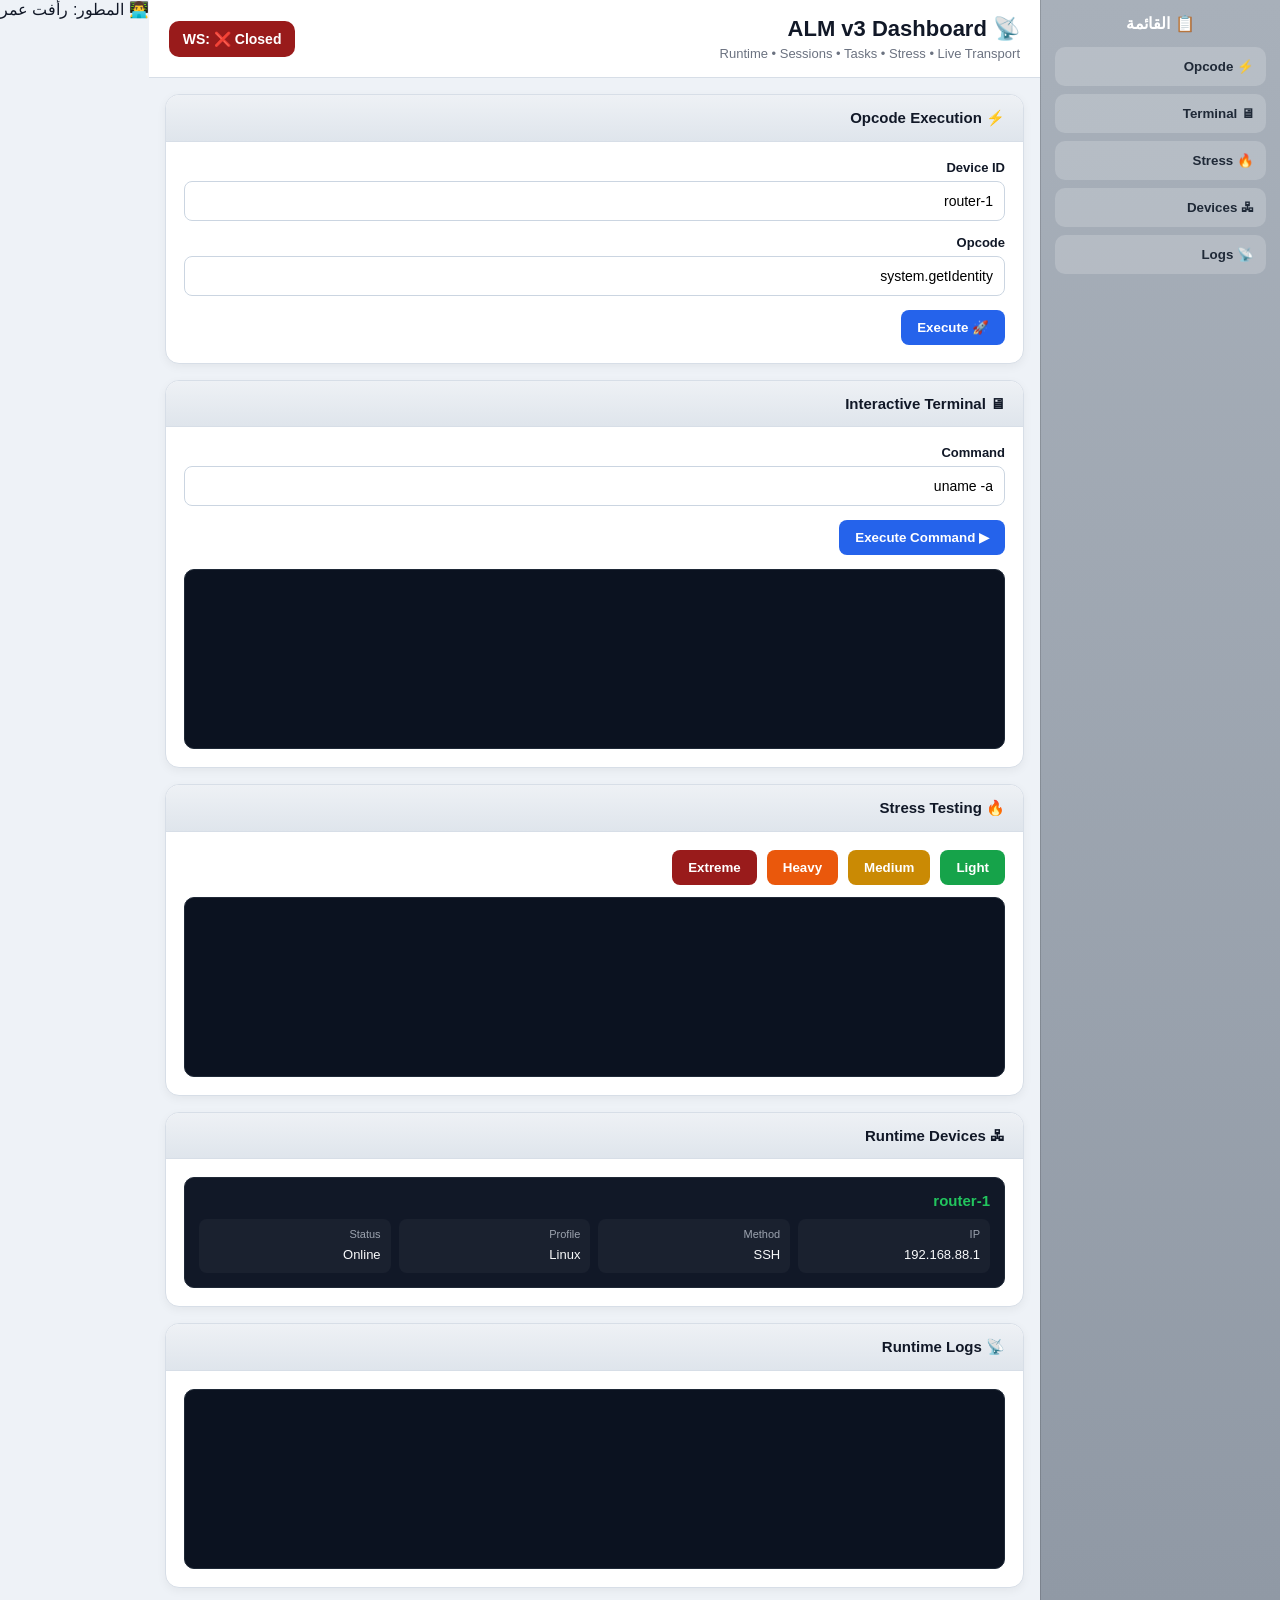
==== commit 33c2a2f7: "Update index.html" ====
--- a/frontend/index.html
+++ b/frontend/index.html
@@ -922,6 +922,9 @@
     src="app.js"
   ></script>
 
+  <div class="footer">
+  👨‍💻 المطور: رأفت عمر
+</div>
 </body>
 
 </html>
